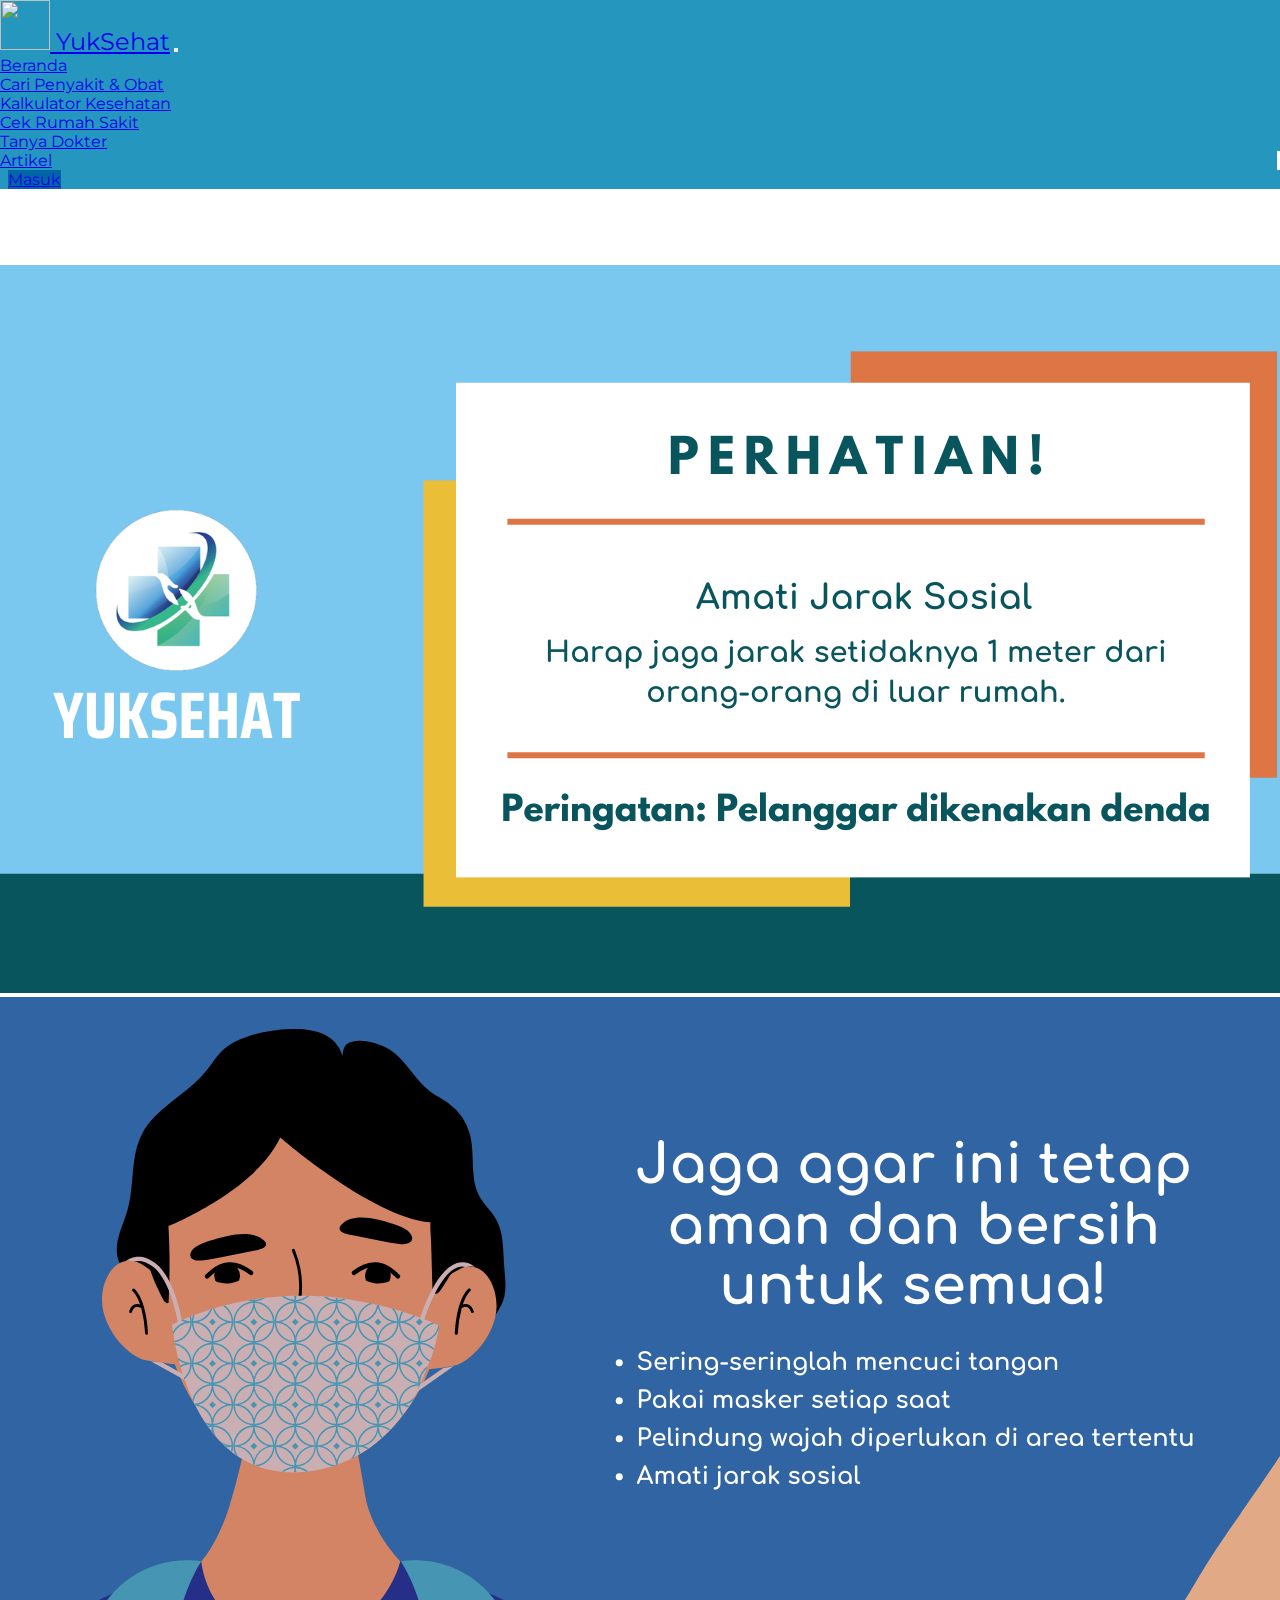
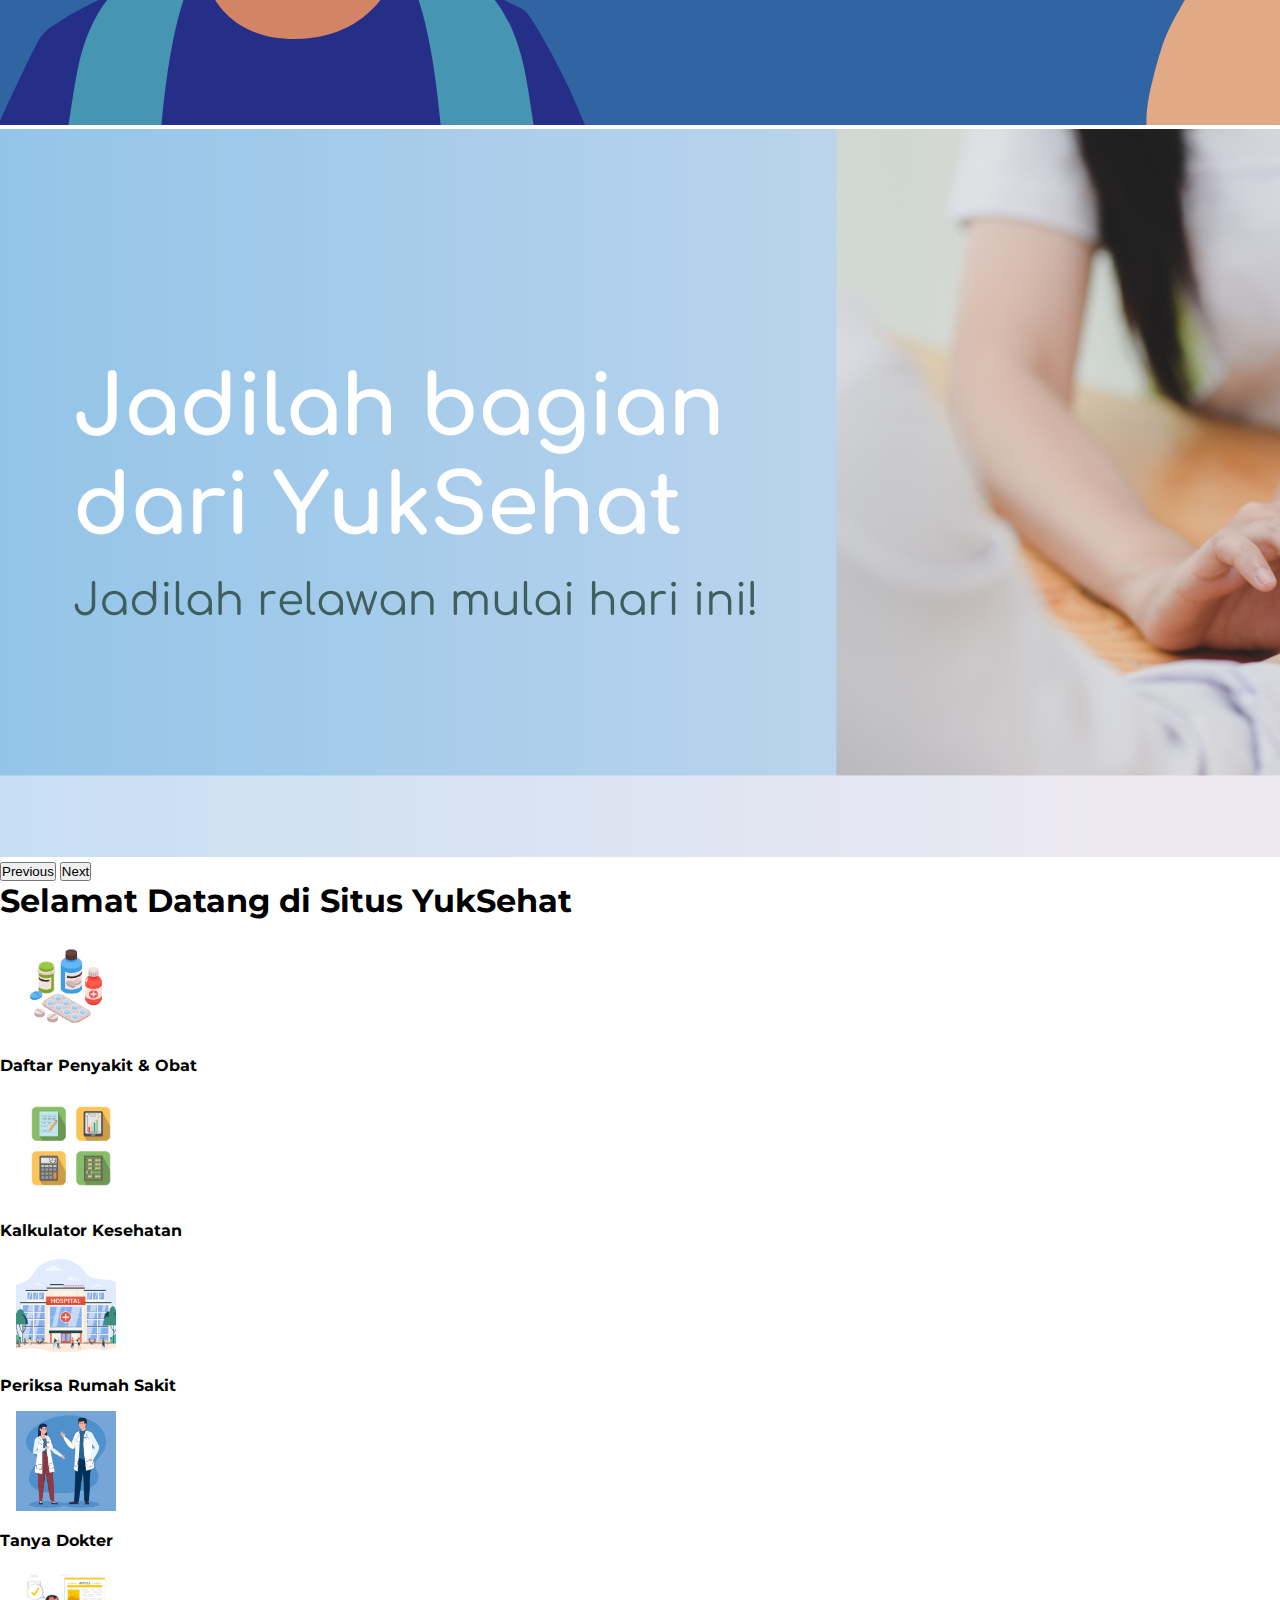
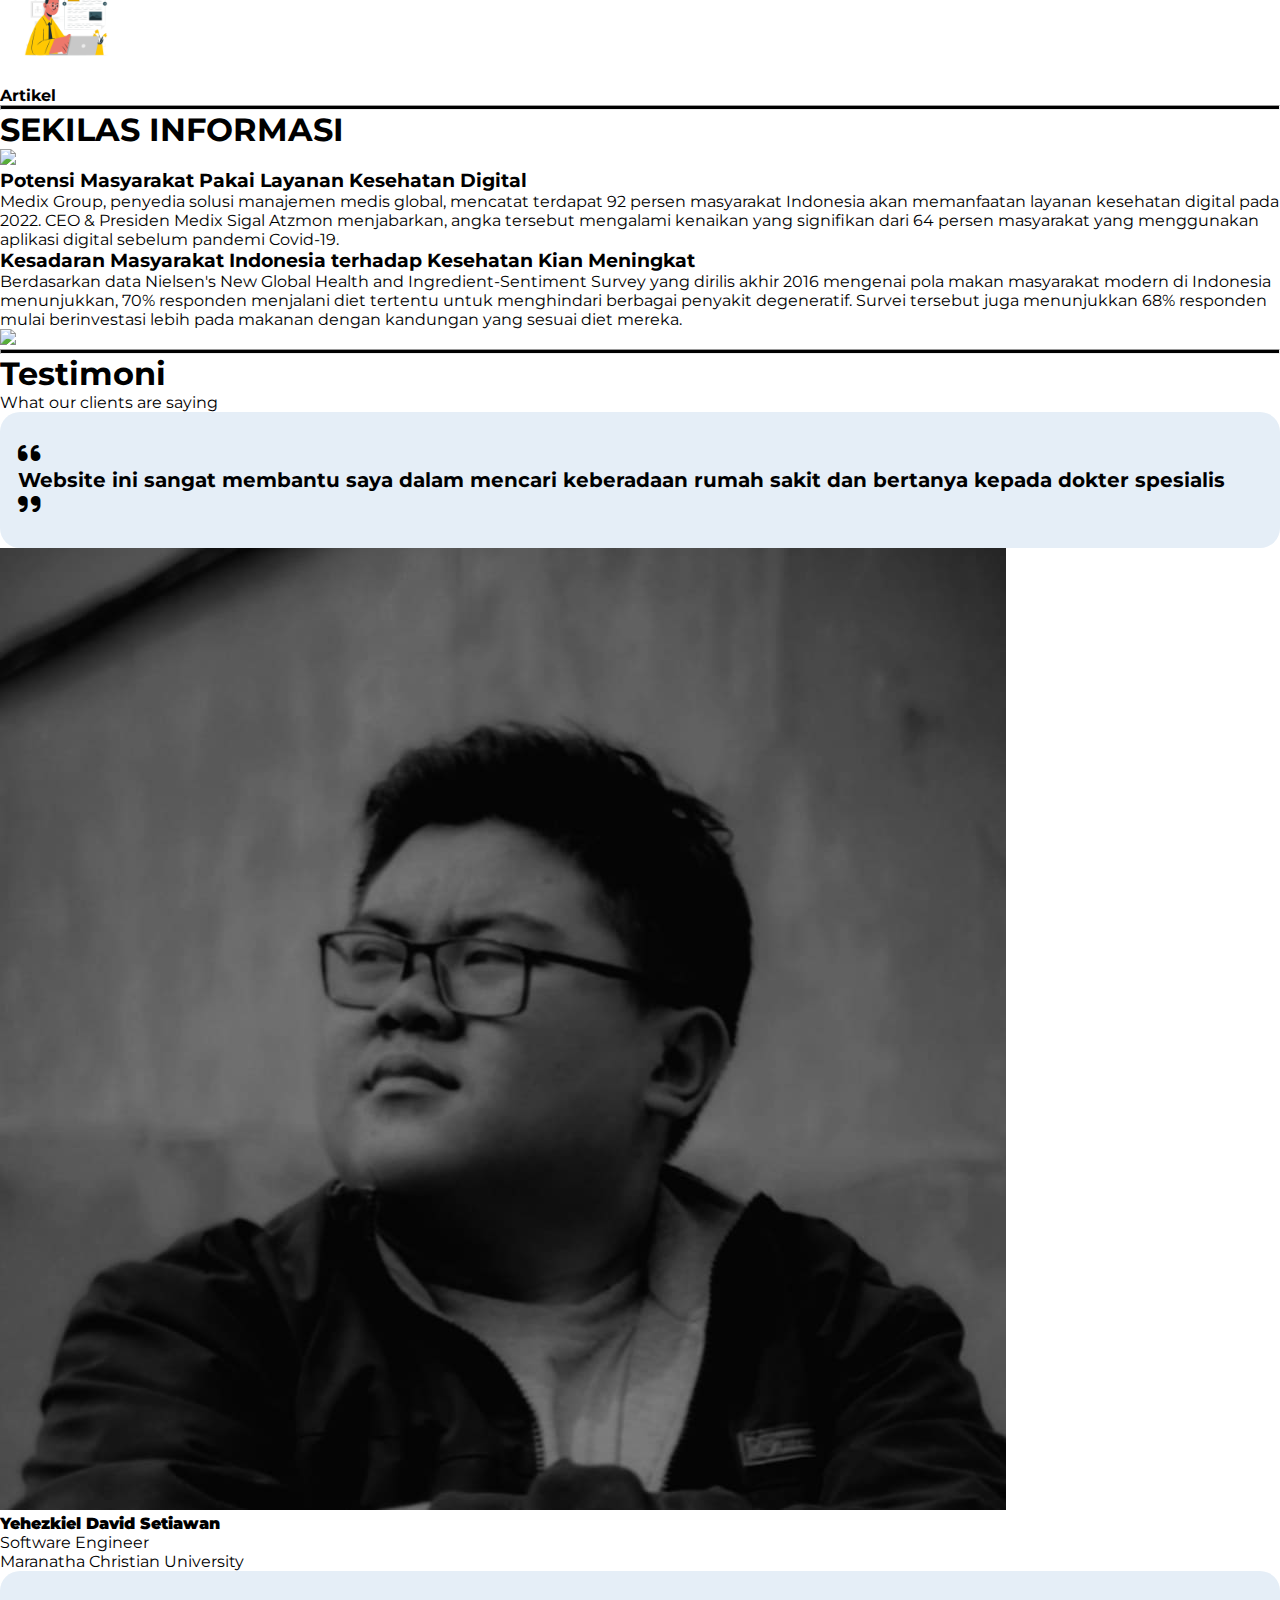
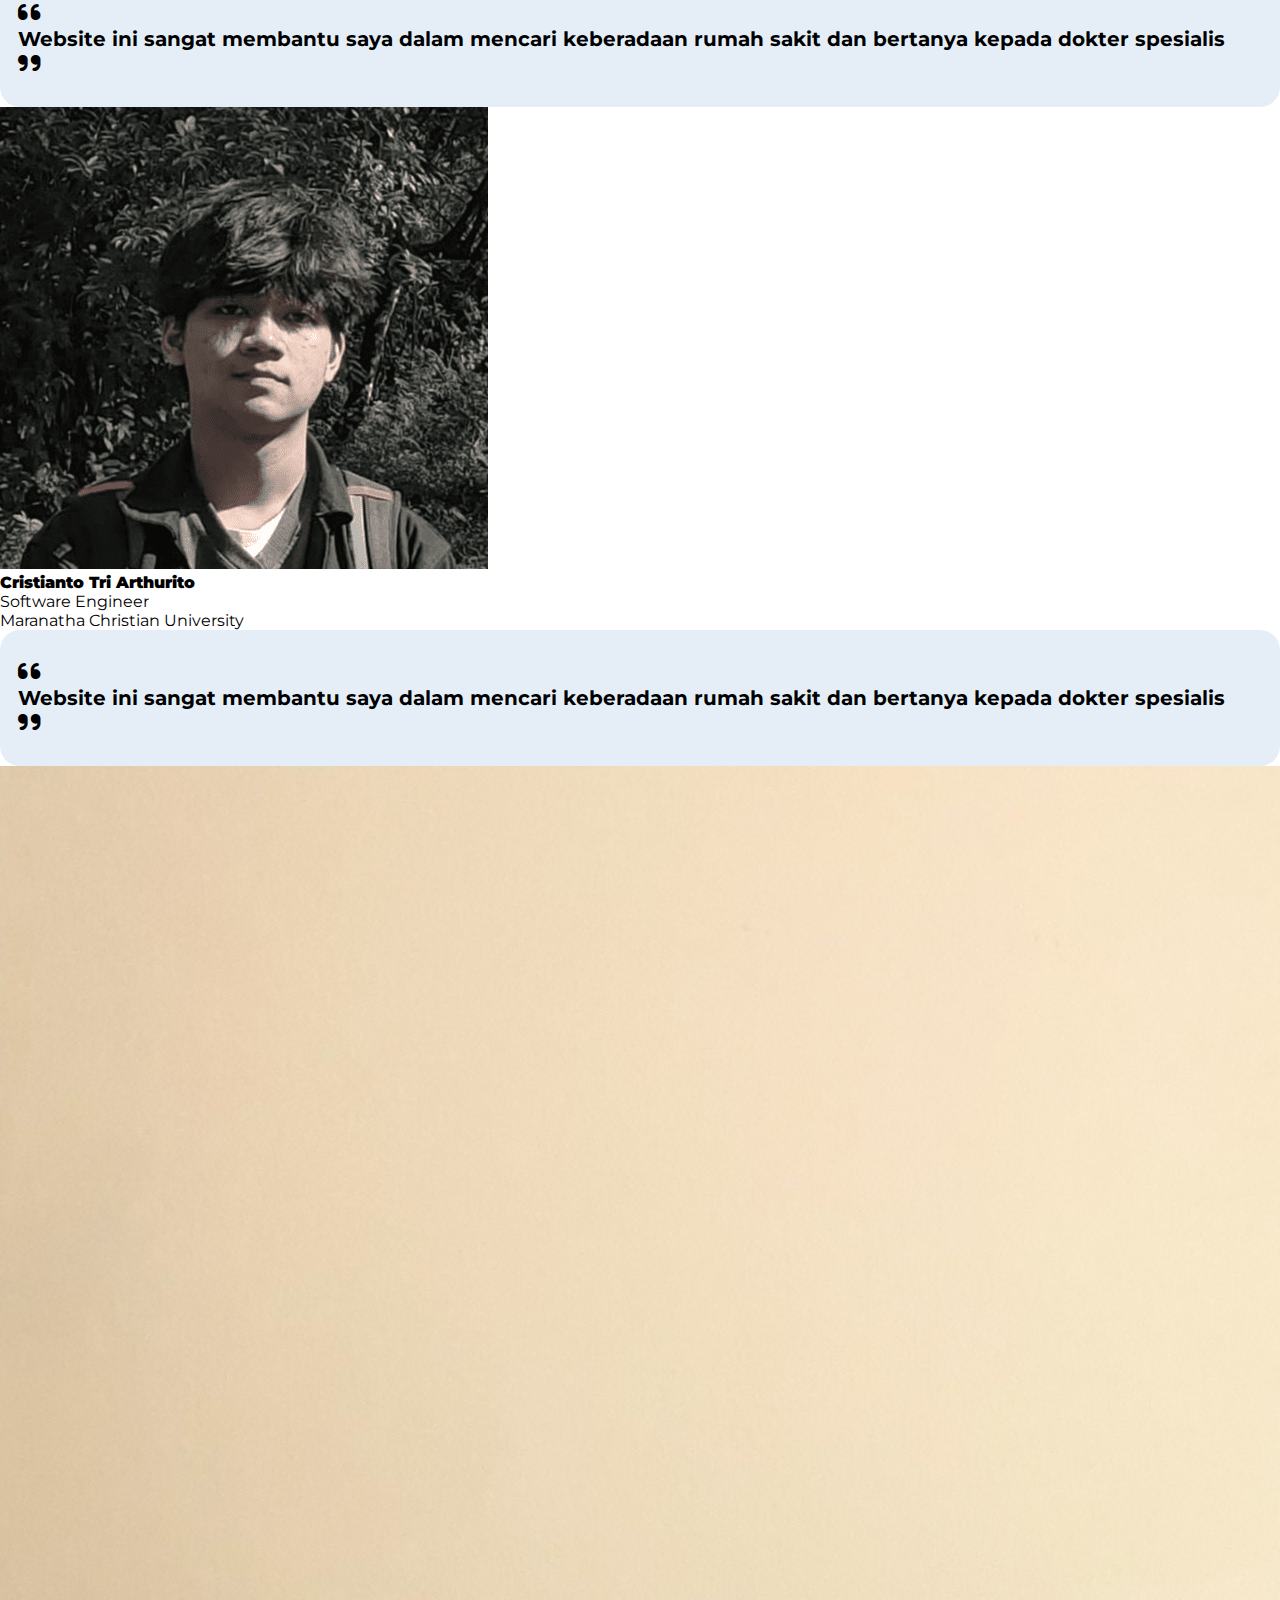
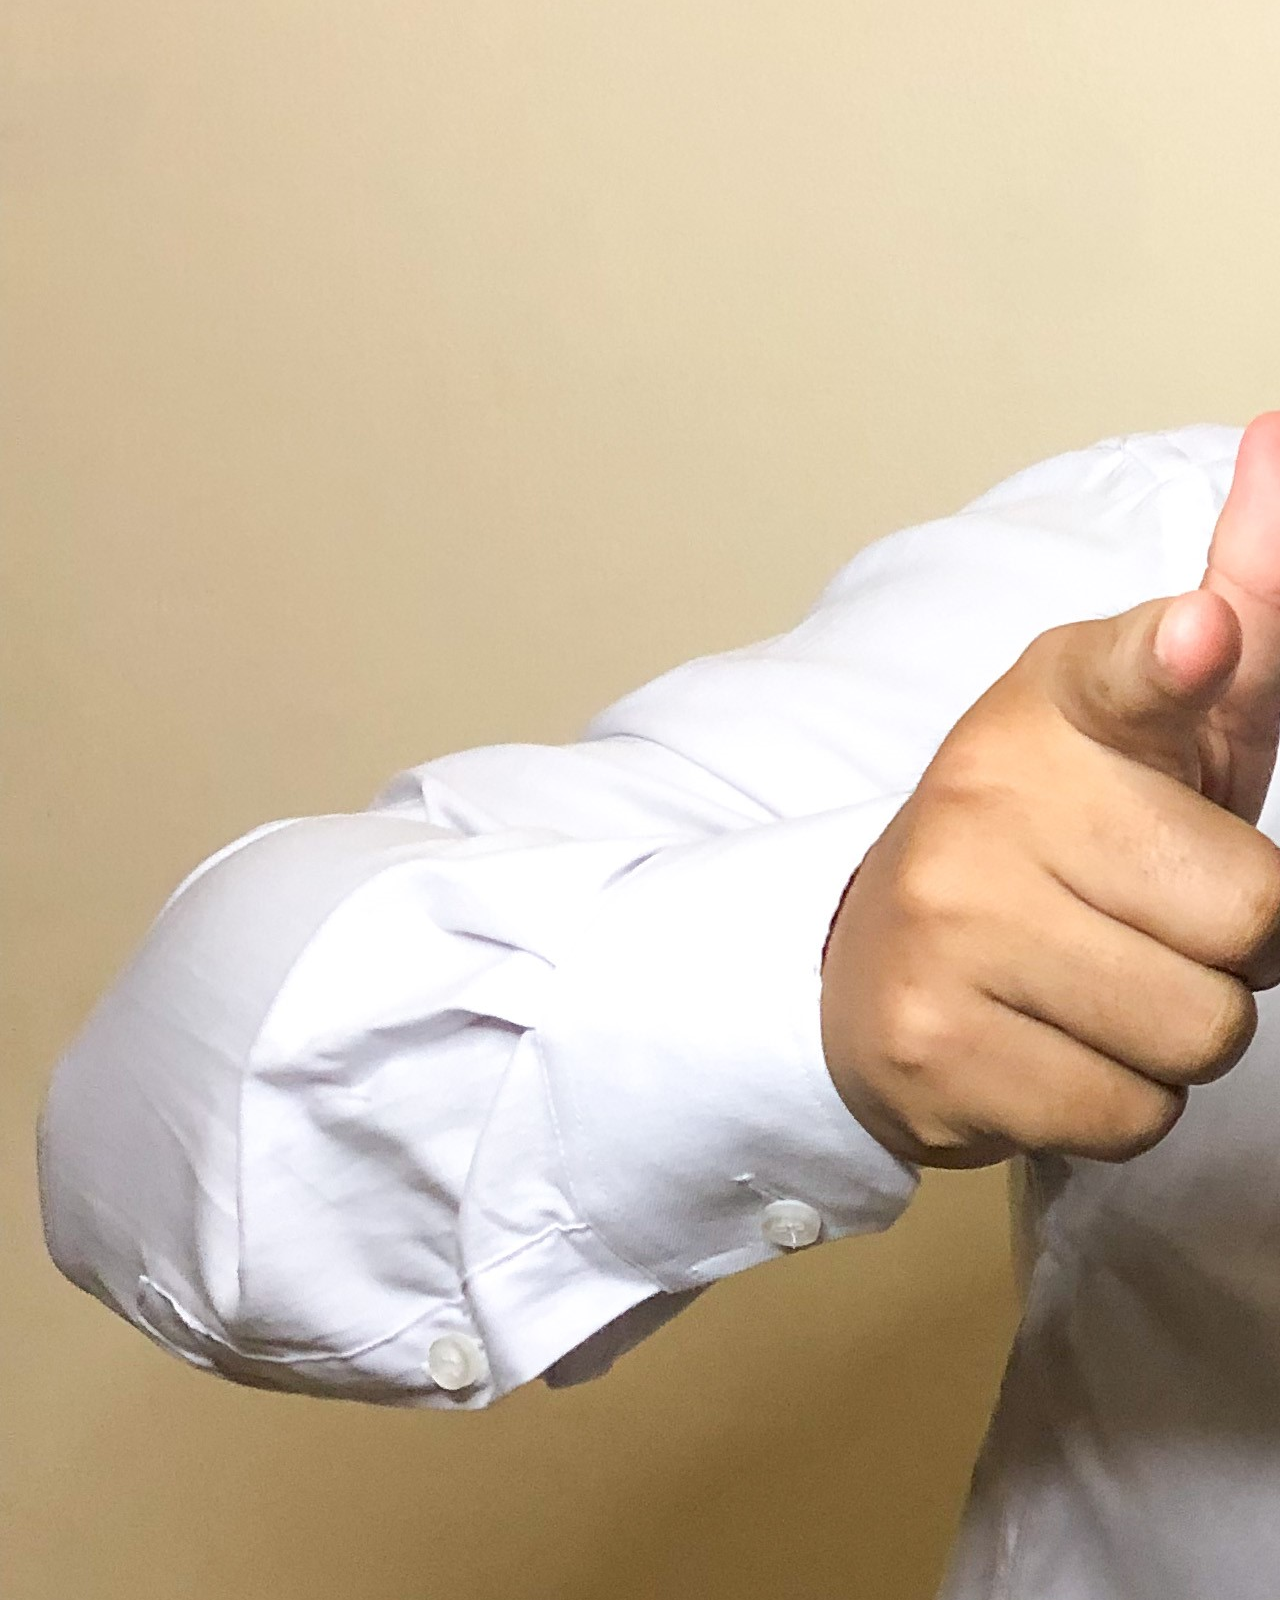
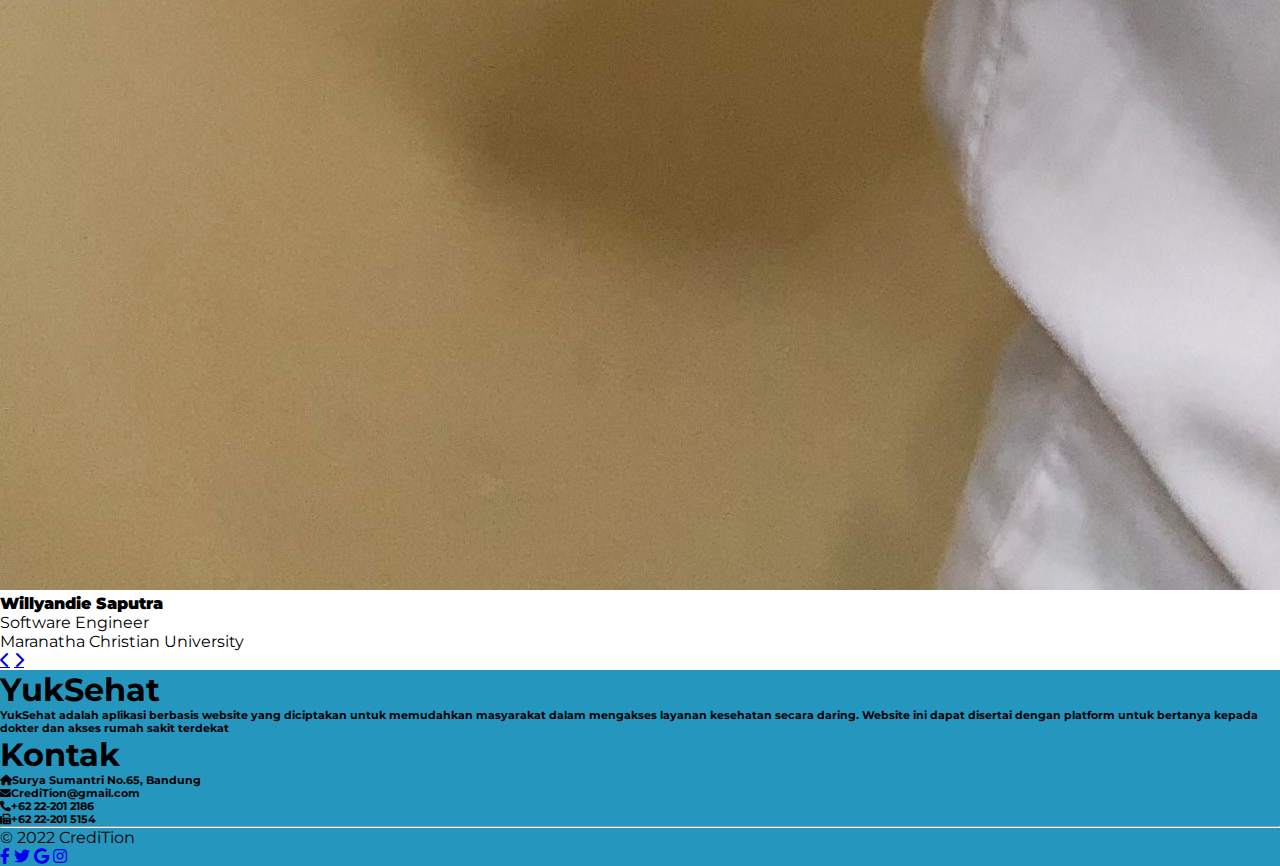
==== index.html @ 4c8dd3e1 "Add files via upload" ====
<!DOCTYPE html>
<html lang="en">
  <head>
    <meta charset="UTF-8" />
    <meta http-equiv="X-UA-Compatible" content="IE=edge" />
    <meta name="viewport" content="width=device-width, initial-scale=1.0" />
    <title>Beranda</title>
    <link href="https://cdn.jsdelivr.net/npm/bootstrap@5.2.0/dist/css/bootstrap.min.css" rel="stylesheet" integrity="sha384-gH2yIJqKdNHPEq0n4Mqa/HGKIhSkIHeL5AyhkYV8i59U5AR6csBvApHHNl/vI1Bx" crossorigin="anonymous" />
    <link rel="stylesheet" href="/css/style.css" />
    <link rel="icon" type="image/png" sizes="32x32" href="images/logohead.png" />
    <link
      rel="stylesheet"
      href="https://cdnjs.cloudflare.com/ajax/libs/font-awesome/6.0.0/css/all.min.css"
      integrity="sha512-9usAa10IRO0HhonpyAIVpjrylPvoDwiPUiKdWk5t3PyolY1cOd4DSE0Ga+ri4AuTroPR5aQvXU9xC6qOPnzFeg=="
      crossorigin="anonymous"
      referrerpolicy="no-referrer"
    />
    <!-- Font Judul-->
    <link rel="preconnect" href="https://fonts.googleapis.com" />
    <link rel="preconnect" href="https://fonts.gstatic.com" crossorigin />
    <link href="https://fonts.googleapis.com/css2?family=Quicksand&display=swap" rel="stylesheet" />
    <!-- Font Isi -->
    <link rel="preconnect" href="https://fonts.googleapis.com" />
    <link rel="preconnect" href="https://fonts.gstatic.com" crossorigin />
    <link href="https://fonts.googleapis.com/css2?family=Montserrat:wght@400&display=swap" rel="stylesheet" />
  </head>
  <body>
    <!-- Navbar -->
    <nav class="navbar navbar-expand-lg fixed-top">
      <div class="container-fluid">
        <a class="navbar-brand" href="#">
          <img src="/images/logo.png" alt="" width="50" height="50" />
        </a>
        <a class="navbar-brand fw-bold text-white" href="#">YukSehat</a>
        <button class="navbar-toggler" type="button" data-bs-toggle="collapse" data-bs-target="#navbarNav" aria-controls="navbarNav" aria-expanded="false" aria-label="Toggle navigation">
          <span class="navbar-toggler-icon"></span>
        </button>
        <div class="collapse navbar-collapse" id="navbarNav">
          <ul class="navbar-nav ms-auto">
            <li class="nav-item">
              <a class="nav-link text-white" aria-current="page" href="index.html">Beranda</a>
            </li>
            <li class="nav-item">
              <a class="nav-link text-white" href="penyakitobat.html">Cari Penyakit & Obat</a>
            </li>
            <li class="nav-item">
              <a class="nav-link text-white" href="kalkulator.html">Kalkulator Kesehatan</a>
            </li>
            <li class="nav-item">
              <a class="nav-link text-white" href="cekrumkit.html">Cek Rumah Sakit</a>
            </li>
            <li class="nav-item">
              <a class="nav-link text-white" href="tanyadok.html">Tanya Dokter</a>
            </li>
            <li class="nav-item bordernav">
              <a class="nav-link text-white" href="artikel.html">Artikel</a>
            </li>
            <li class="nav-item my-auto margin-nav">
              <a type="button" class="btn btn-outline-light button-login-nav" href="login.html">Masuk</a>
            </li>
          </ul>
        </div>
      </div>
    </nav>
    <!-- Navbar -->

    <!-- Carousel -->
    <section style="margin-top: 4.75rem">
      <div id="carouselExampleFade" class="carousel slide carousel-fade" data-bs-ride="carousel">
        <div class="carousel-inner m-0">
          <div class="carousel-item active">
            <img src="/images/1.png" class="d-block w-100" alt="..." />
          </div>
          <div class="carousel-item">
            <img src="/images/2.png" class="d-block w-100" alt="..." />
          </div>
          <div class="carousel-item">
            <img src="/images/3.png" class="d-block w-100" alt="..." />
          </div>
        </div>
        <button class="carousel-control-prev" type="button" data-bs-target="#carouselExampleFade" data-bs-slide="prev">
          <span class="carousel-control-prev-icon" aria-hidden="true"></span>
          <span class="visually-hidden">Previous</span>
        </button>
        <button class="carousel-control-next" type="button" data-bs-target="#carouselExampleFade" data-bs-slide="next">
          <span class="carousel-control-next-icon" aria-hidden="true"></span>
          <span class="visually-hidden">Next</span>
        </button>
      </div>
    </section>
    <!-- Carousel -->

    <!-- Fitur -->

    <section class="my-3">
      <div class="container">
        <div class="row d-flex justify-content-center">
          <div class="col-md-12 text-center"><h1 class="display-3 mb-5">Selamat Datang di Situs YukSehat</h1></div>
          <div class="card border border-0">
            <div class="card-body">
              <div class="row">
                <div class="col-md-1"></div>
                <div class="col-md-2 text-center">
                  <a href="penyakitobat.html"><img src="/images/obat.jpg" class="rounded-circle border border-3 img-responsive img-fluid fitur" /></a>
                  <p><b>Daftar Penyakit & Obat</b></p>
                </div>
                <div class="col-md-2 text-center">
                  <a href="kalkulator.html"> <img src="/images/calculator.jpg" class="border border-3 rounded-circle img-responsive img-fluid fitur kalku" /></a>
                  <p><b>Kalkulator Kesehatan</b></p>
                </div>
                <div class="col-md-2 text-center">
                  <a href="cekrumkit.html"><img src="/images/hospital.jpg" class="border border-3 rounded-circle img-responsive img-fluid fitur" /></a>
                  <p><b>Periksa Rumah Sakit</b></p>
                </div>
                <div class="col-md-2 text-center">
                  <a href="tanyadok.html"><img src="/images/doctor.jpg" class="border border-3 rounded-circle img-responsive img-fluid fitur" /></a>
                  <p><b>Tanya Dokter</b></p>
                </div>
                <div class="col-md-2 text-center">
                  <a href="artikel.html"> <img src="/images/artikel.jpg" class="border border-3 rounded-circle img-responsive img-fluid fitur" /></a>
                  <p><b>Artikel</b></p>
                </div>
                <div class="col-md-1"></div>
              </div>
            </div>
          </div>
        </div>
        <hr class="pembatas" />
      </div>
    </section>
    <!-- Fitur -->

    <!-- Informasi -->
    <section style="height: auto">
      <div class="container">
        <h1 class="text-center display-3 mb-3">SEKILAS INFORMASI</h1>
        <div class="row my-3 align-self-center justify-content-md-center">
          <div class="col-md-5">
            <img class="infromasisatu" src="images/informasi-satu.png" />
          </div>
          <div class="col-md-7 align-self-center justify-content-md-center">
            <h3 class="fw-bold">Potensi Masyarakat Pakai Layanan Kesehatan Digital</h3>
            <p>
              Medix Group, penyedia solusi manajemen medis global, mencatat terdapat 92 persen masyarakat Indonesia akan memanfaatan layanan kesehatan digital pada 2022. CEO & Presiden Medix Sigal Atzmon menjabarkan, angka tersebut
              mengalami kenaikan yang signifikan dari 64 persen masyarakat yang menggunakan aplikasi digital sebelum pandemi Covid-19.
            </p>
          </div>
        </div>
        <div class="row mb-3">
          <div class="col-md-7 align-self-center justify-content-md-center">
            <h3 class="fw-bold text-end">Kesadaran Masyarakat Indonesia terhadap Kesehatan Kian Meningkat</h3>
            <p>
              Berdasarkan data Nielsen's New Global Health and Ingredient-Sentiment Survey yang dirilis akhir 2016 mengenai pola makan masyarakat modern di Indonesia menunjukkan, 70% responden menjalani diet tertentu untuk menghindari
              berbagai penyakit degeneratif. Survei tersebut juga menunjukkan 68% responden mulai berinvestasi lebih pada makanan dengan kandungan yang sesuai diet mereka.
            </p>
          </div>
          <div class="col-md-5 order-sm-1">
            <img class="infromasidua" src="images/informasidua.png" />
          </div>
        </div>
        <hr class="pembatas" />
      </div>
    </section>
    <!-- Informasi -->

    <!-- Testimoni -->
    <section class="client pb-5">
      <div class="container">
        <div class="row text-center">
          <div class="col-12">
            <h1 class="display-3">Testimoni</h1>
            <p class="p-text text-white">What our clients are saying</p>
          </div>
        </div>
        <div class="row align-items-md-center text-white">
          <div class="col-lg-12 col-md-12 col-sm-12">
            <div id="carouselExampleCaptions" class="carousel slide" data-bs-ride="carousel">
              <!-- Wrapper for slides -->
              <div class="carousel-inner">
                <div class="carousel-item active">
                  <div class="row p-4">
                    <div class="t-card">
                      <i class="fa fa-quote-left" aria-hidden="true"></i>
                      <p class="lh-lg py-2">Website ini sangat membantu saya dalam mencari keberadaan rumah sakit dan bertanya kepada dokter spesialis</p>
                      <i class="fa fa-quote-right" aria-hidden="true"></i><br />
                    </div>
                    <div class="row">
                      <div class="col-sm-2 pt-3">
                        <img src="/images/david.jpg" class="rounded-circle img-responsive img-fluid" />
                      </div>
                      <div class="col-sm-10 text-dark my-auto">
                        <h4><strong>Yehezkiel David Setiawan</strong></h4>
                        <p class="testimonial_subtitle">
                          <span>Software Engineer</span><br />
                          <span>Maranatha Christian University</span>
                        </p>
                      </div>
                    </div>
                  </div>
                </div>
                <div class="carousel-item">
                  <div class="row p-4">
                    <div class="t-card">
                      <i class="fa fa-quote-left" aria-hidden="true"></i>
                      <p class="lh-lg py-2">Website ini sangat membantu saya dalam mencari keberadaan rumah sakit dan bertanya kepada dokter spesialis</p>
                      <i class="fa fa-quote-right" aria-hidden="true"></i><br />
                    </div>

                    <div class="row d-flex justify-content-center">
                      <div class="col-sm-2 pt-4">
                        <img src="/images/arthur.png" class="rounded-circle img-responsive img-fluid" />
                      </div>
                      <div class="col-sm-10 text-dark my-auto">
                        <h4><strong>Cristianto Tri Arthurito</strong></h4>
                        <p class="testimonial_subtitle">
                          <span>Software Engineer</span><br />
                          <span>Maranatha Christian University</span>
                        </p>
                      </div>
                    </div>
                  </div>
                </div>
                <div class="carousel-item">
                  <div class="row p-4">
                    <div class="t-card">
                      <i class="fa fa-quote-left" aria-hidden="true"></i>
                      <p class="lh-lg py-2">Website ini sangat membantu saya dalam mencari keberadaan rumah sakit dan bertanya kepada dokter spesialis</p>
                      <i class="fa fa-quote-right" aria-hidden="true"></i><br />
                    </div>
                    <div class="row text-lg-start">
                      <div class="col-sm-2 pt-4 align-items-center">
                        <img src="/images/Willy.jpg" class="rounded-circle img-responsive img-fluid" />
                      </div>
                      <div class="col-sm-10 text-dark my-auto">
                        <h4><strong>Willyandie Saputra</strong></h4>
                        <p class="testimonial_subtitle">
                          <span>Software Engineer</span><br />
                          <span>Maranatha Christian University</span>
                        </p>
                      </div>
                    </div>
                  </div>
                </div>
              </div>
            </div>
            <div class="controls push-right">
              <a class="left fa fa-chevron-left text-dark btn btn-lg btn-outline-light" href="#carouselExampleCaptions" data-bs-slide="prev"></a>
              <a class="right fa fa-chevron-right text-dark btn btn-lg btn-outline-light" href="#carouselExampleCaptions" data-bs-slide="next"></a>
            </div>
          </div>
        </div>
      </div>
    </section>
    <!-- Testimoni -->

    <!-- Footer -->
    <section>
      <footer id="footer" class="text-lg-start text-dark" style="background-color: #2596be">
        <div class="container pb-4 pe-4 ps-4 pb-0">
          <section>
            <div class="row">
              <div class="col-md-6 col-lg-3 col-xl-3 mx-auto mt-3">
                <h1 class="mb-4 font-weight-bold text-white">YukSehat</h1>
                <h6 class="text-white">
                  YukSehat adalah aplikasi berbasis website yang diciptakan untuk memudahkan masyarakat dalam mengakses layanan kesehatan secara daring. Website ini dapat disertai dengan platform untuk bertanya kepada dokter dan akses rumah
                  sakit terdekat
                </h6>
              </div>
              <div class="col-md-6 col-lg-3 col-xl-3 mx-auto mt-3 text-white">
                <h1 class="mb-4 font-weight-bold">Kontak</h1>
                <h6 class=""><i class="fas fa-home me-3"></i>Surya Sumantri No.65, Bandung</h6>
                <h6 class=""><i class="fas fa-envelope me-3"></i>CrediTion@gmail.com</h6>
                <h6 class=""><i class="fas fa-phone me-3"></i>+62 22-201 2186</h6>
                <h6 class=""><i class="fas fa-fax me-3"></i>+62 22-201 5154</h6>
              </div>
            </div>
          </section>

          <hr class="my-3 text-white" />

          <section class="p-3 pt-0">
            <div class="row d-flex align-items-center">
              <div class="col-md-7 col-lg-8 text-center text-md-start text-white">
                <div class="p-3 fs-5">© 2022 CrediTion</div>
              </div>

              <div class="col-md-5 col-lg-4 ml-lg-0 text-center text-md-end text-white">
                <a class="btn btn-outline-light btn-floating m-1" role="button" href="https://www.facebook.com/" target="_blank"><i class="fab fa-facebook-f"></i></a>
                <a class="btn btn-outline-light btn-floating m-1" role="button" href="https://www.twitter.com/" target="_blank"><i class="fab fa-twitter"></i></a>
                <a class="btn btn-outline-light btn-floating m-1" role="button" href="https://www.google.com/" target="_blank"><i class="fab fa-google"></i></a>
                <a class="btn btn-outline-light btn-floating m-1" role="button" href="https://www.instagram.com/" target="_blank"><i class="fab fa-instagram"></i></a>
              </div>
            </div>
          </section>
        </div>
      </footer>
    </section>
    <!-- Footer -->
    <script src="https://cdn.jsdelivr.net/npm/bootstrap@5.2.0/dist/js/bootstrap.bundle.min.js" integrity="sha384-A3rJD856KowSb7dwlZdYEkO39Gagi7vIsF0jrRAoQmDKKtQBHUuLZ9AsSv4jD4Xa" crossorigin="anonymous"></script>
  </body>
</html>
---- css/style.css ----
* {
  margin: 0;
  padding: 0;
}

.btn:hover {
  font-weight: bolder;
}
.btn-outline-success {
  border: none;
}

/* Body */
body {
  font-family: 'Montserrat', sans-serif;
}
body::-webkit-scrollbar {
  width: 12px;
}

body::-webkit-scrollbar-track {
  background: transparent;
}

body::-webkit-scrollbar-thumb {
  background-color: transparent;
  border-radius: 20px;
  border: 3px solid black;
}
/* Body */

.pembatas {
  color: black;
  height: 0.2rem;
  background-color: black;
}

/* Navbar */
.navbar {
  background-color: #2596be;
  color: white;
}

.navbar-brand {
  font-size: 1.5rem;
}
.button-login-nav {
  background-color: #0066a6 !important;
}
.button-login-nav:hover {
  background-color: #0066a6 !important;
  color: white;
}
.bordernav {
  border-right: solid white;
}
.margin-nav {
  margin-left: 0.5rem;
}
/* Navbar */

/* Fitur */
.fitur {
  height: auto;
  max-height: 100px;
  width: 100%;
  max-width: 100px;
  margin: 1rem;
}
.kalku {
  padding: 5px;
}
/* Fitur */

/* Informasi */
.infromasisatu {
  height: auto;
  max-height: 300px;
  width: 100%;
  max-width: 500px;
}

.infromasidua {
  height: auto;
  max-height: 400px;
  width: 100%;
  max-width: 500px;
}
/* Insformasi */

/* Testimoni */
.client {
  width: 100%;
  height: 100%;
}

.carousel-icon i {
  font-size: 5rem;
}

.carousel-item i {
  font-size: 1.6rem;
  color: black;
}

.t-card {
  padding: 1.8125rem 1.125rem;
  background-color: #e5eef7;
  border-radius: 1.25rem;
  font-size: 1.25rem;
  font-weight: bold;
  color: black;
  height: auto;
}

/* Testimoni */

/* Footer */

/* Footer */

/* Login */
.login {
  margin: 0 auto;
  max-width: 1000px;
  position: relative;
  top: 50%;
  transform: translate(0, -50%);
}
.logo-login {
  max-width: 300px;
  width: 100%;
  margin: 3rem;
  border: none;
}
.daftarsekarang {
  text-decoration: none;
}
#login {
  background-image: url('/images/bglogin.jpg');
}

.button-login {
  background-color: #0066a6 !important;
}
.link-login {
  color: #0066a6 !important;
}
.icon-login {
  color: #0066a6;
}
.label-daftar {
  font-size: 0.8em;
}
/* Login */

/* Penyaktit & Obat */
#vertical {
  transform: rotate(90deg);
  width: auto;
  margin-top: 4rem;
  color: black;
  background-color: black;
  height: 0.5rem;
}
.sec-penyakitobat {
  height: 24.5vh;
}
/* Penyaktit & Obat */

/* Media Query Smartphone*/
@media only screen and (min-width: 319px) and (max-width: 667px) {
  .button-login-nav {
    width: 100%;
    background-color: #0066a6 !important;
  }
  #vertical {
    transform: rotate(0deg);
    width: auto;
    color: black;
    background-color: black;
  }
  .sec-penyakitobat {
    height: auto;
    margin-bottom: 4rem;
  }

  .logo-login {
    max-width: 150px;
    width: 100%;
    margin: 1rem;
    border: none;
  }
  .bordernav {
    border-right: none;
  }
  .margin-nav {
    margin: 0;
  }
  .triangle {
    display: none;
  }
}
/* tanya dokter */
#dokter1 {
  height: auto;
  max-height: 200px;
  width: 100%;
  max-width: 200px;
}

#hubungi {
  margin-top: 9rem;
}

.btn-rata {
  width: 30px;
  height: 30px;
}

.btn-dokter:hover {
  background-color: none;
}

/* Media Query Halaman Kalkulator */
@media only screen and (min-width: 600px) {
  .mediaqOC {
    margin-left: 530px;
    margin-top: 4%;
    width: 30%;
    height: 85%;
  }

  .mediaqOC1 {
    margin-right: 545px;
    margin-top: 4%;
    width: 30%;
    height: 85%;
  }

  .mediaqOC2 {
    margin-left: 530px;
    margin-top: 4%;
    width: 30%;
  }
}
/* End Media Query Halaman Kalkulator */

/* Media Query Halaman cek rumkit  */
@media only screen and (min-width: 600px) {
  .mediaqOC {
    margin-left: 530px;
    margin-top: 4%;
    width: 30%;
    height: 85%;
  }
  .mediaqI {
    width: 50%;
  }
}
/* End Media Query Halaman cek rumkit  */
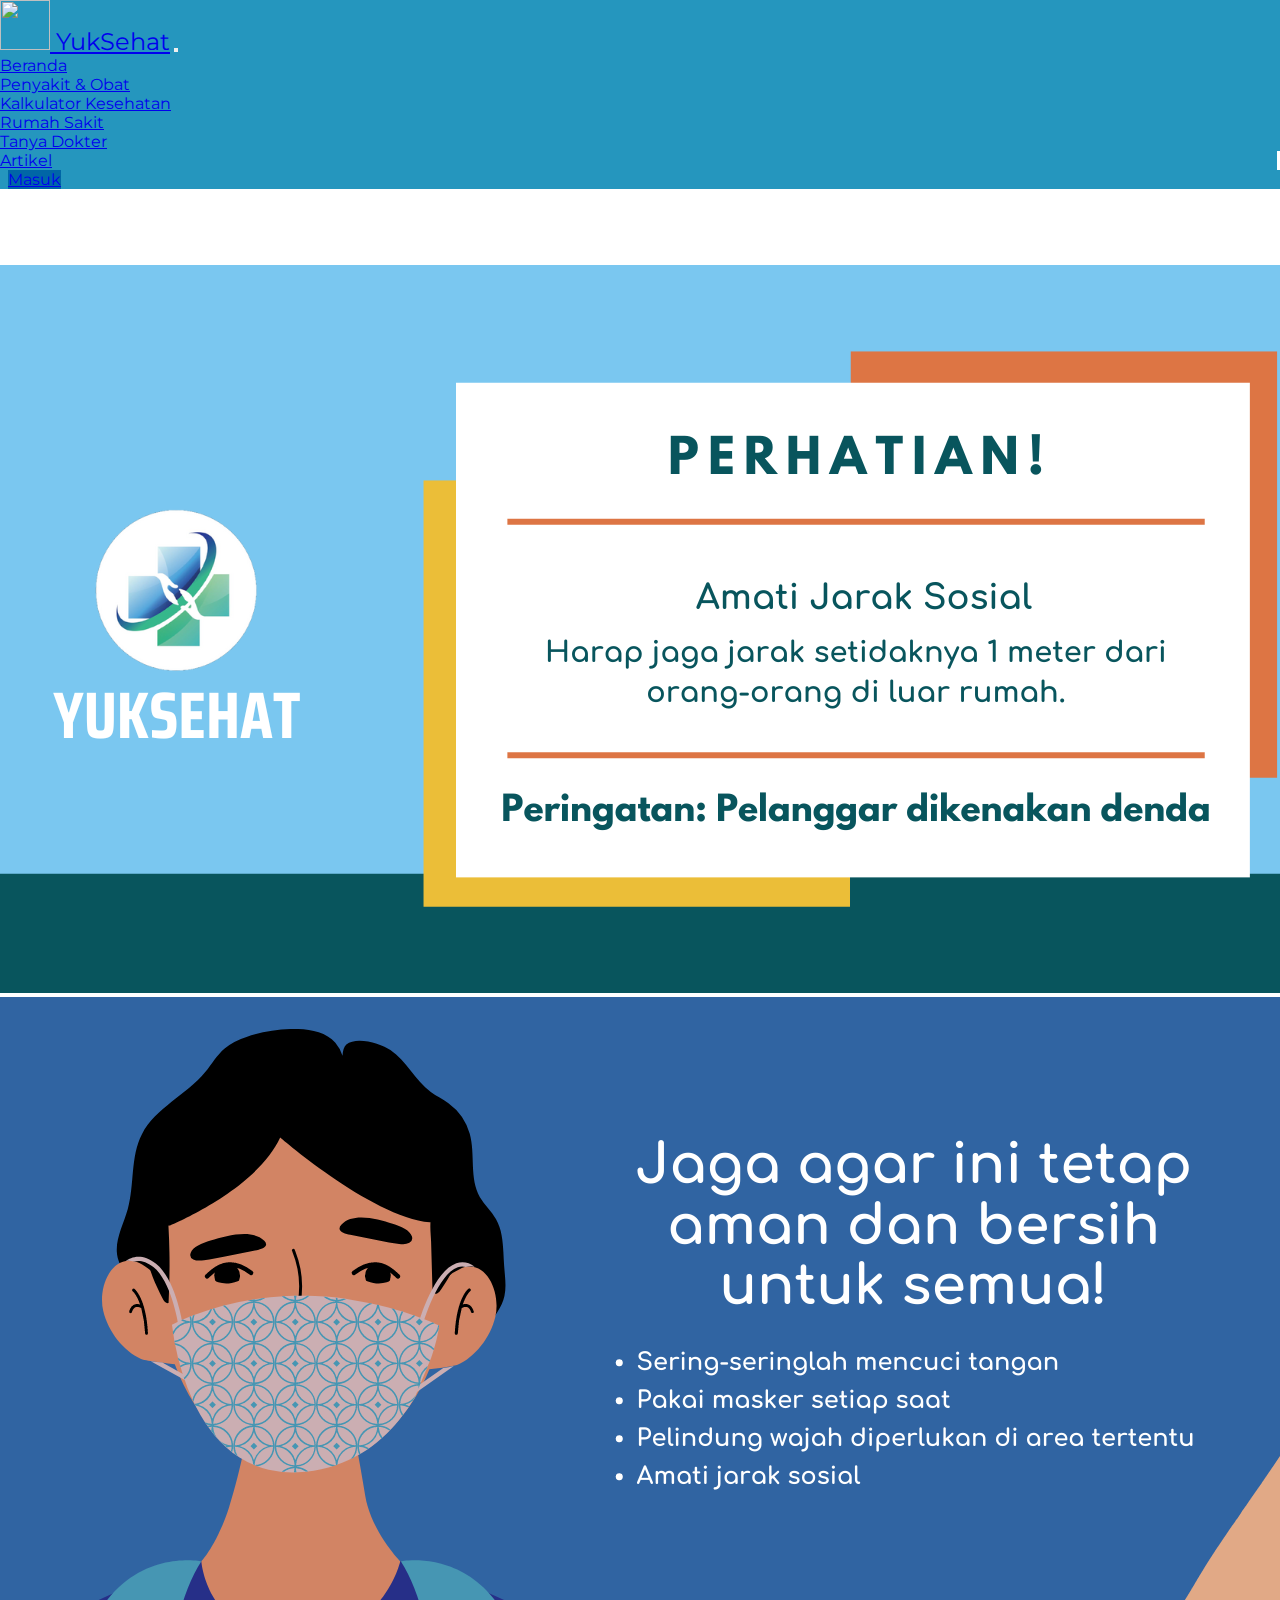
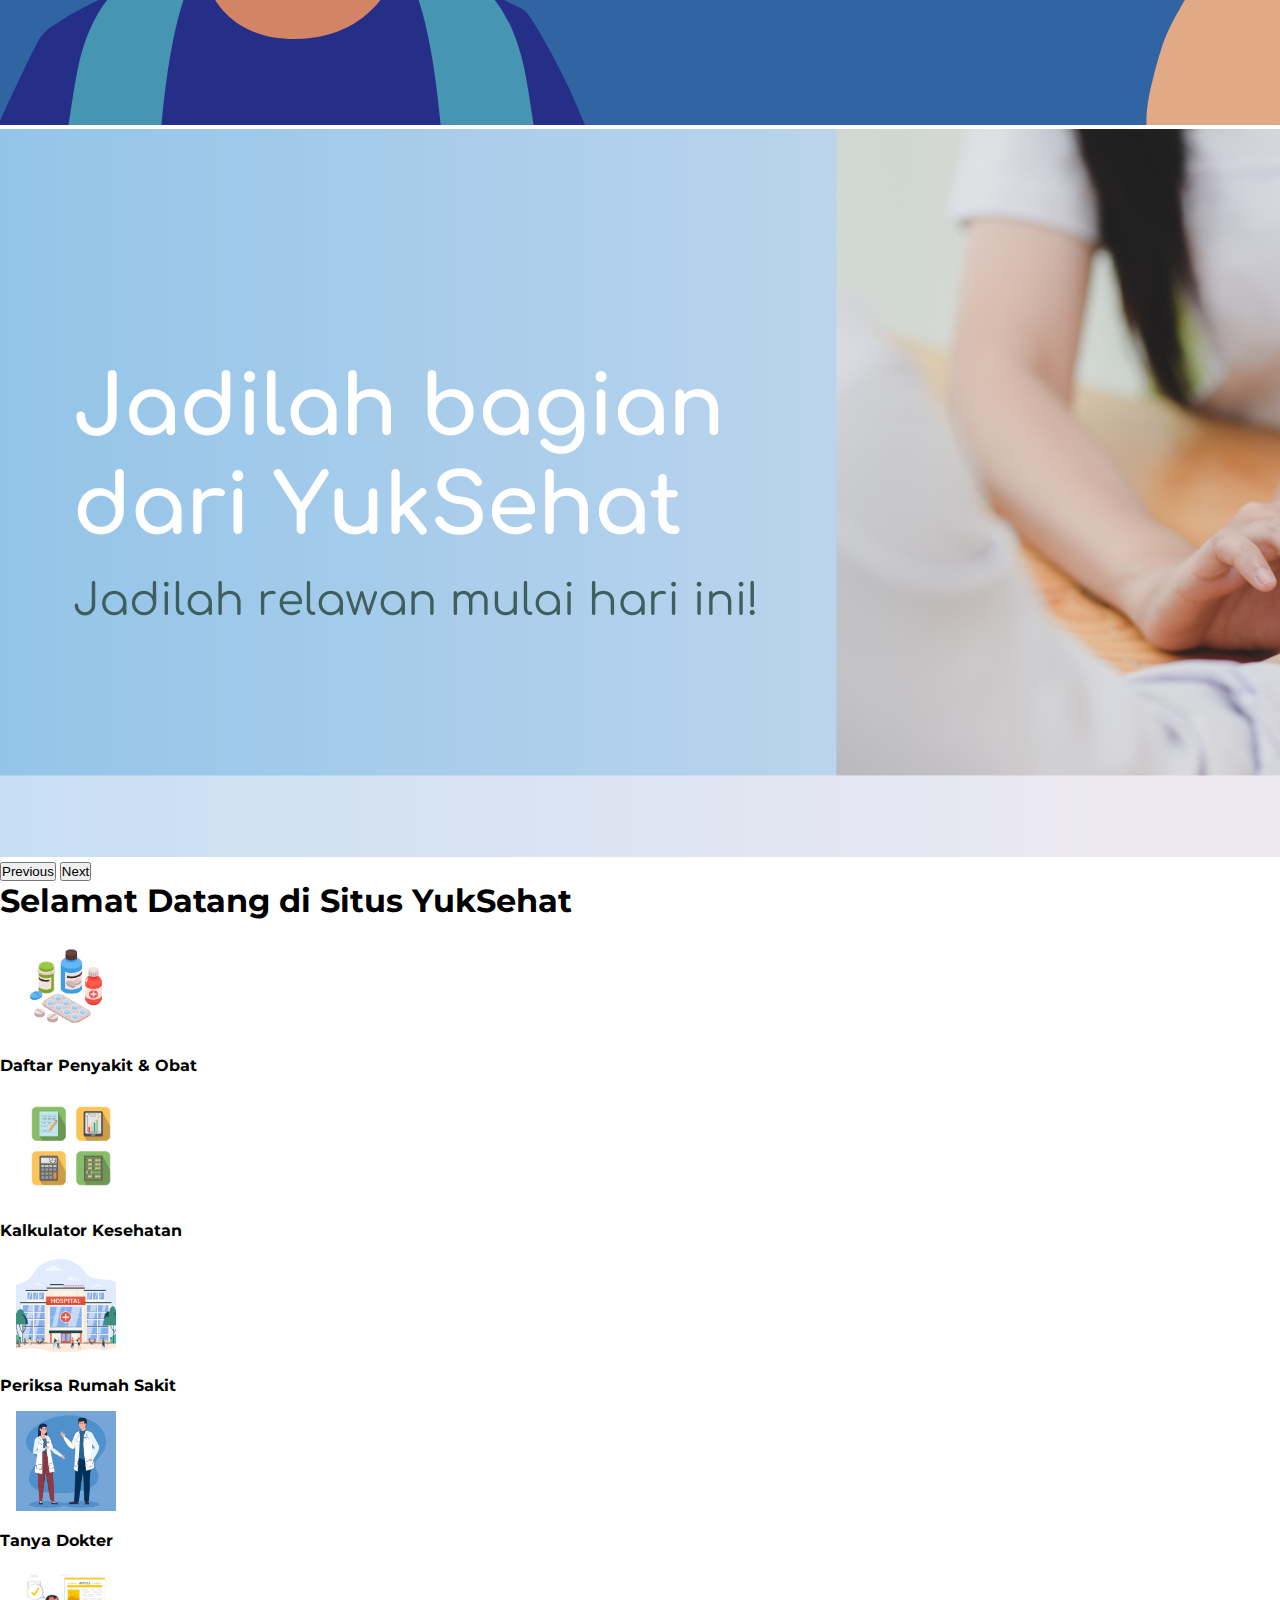
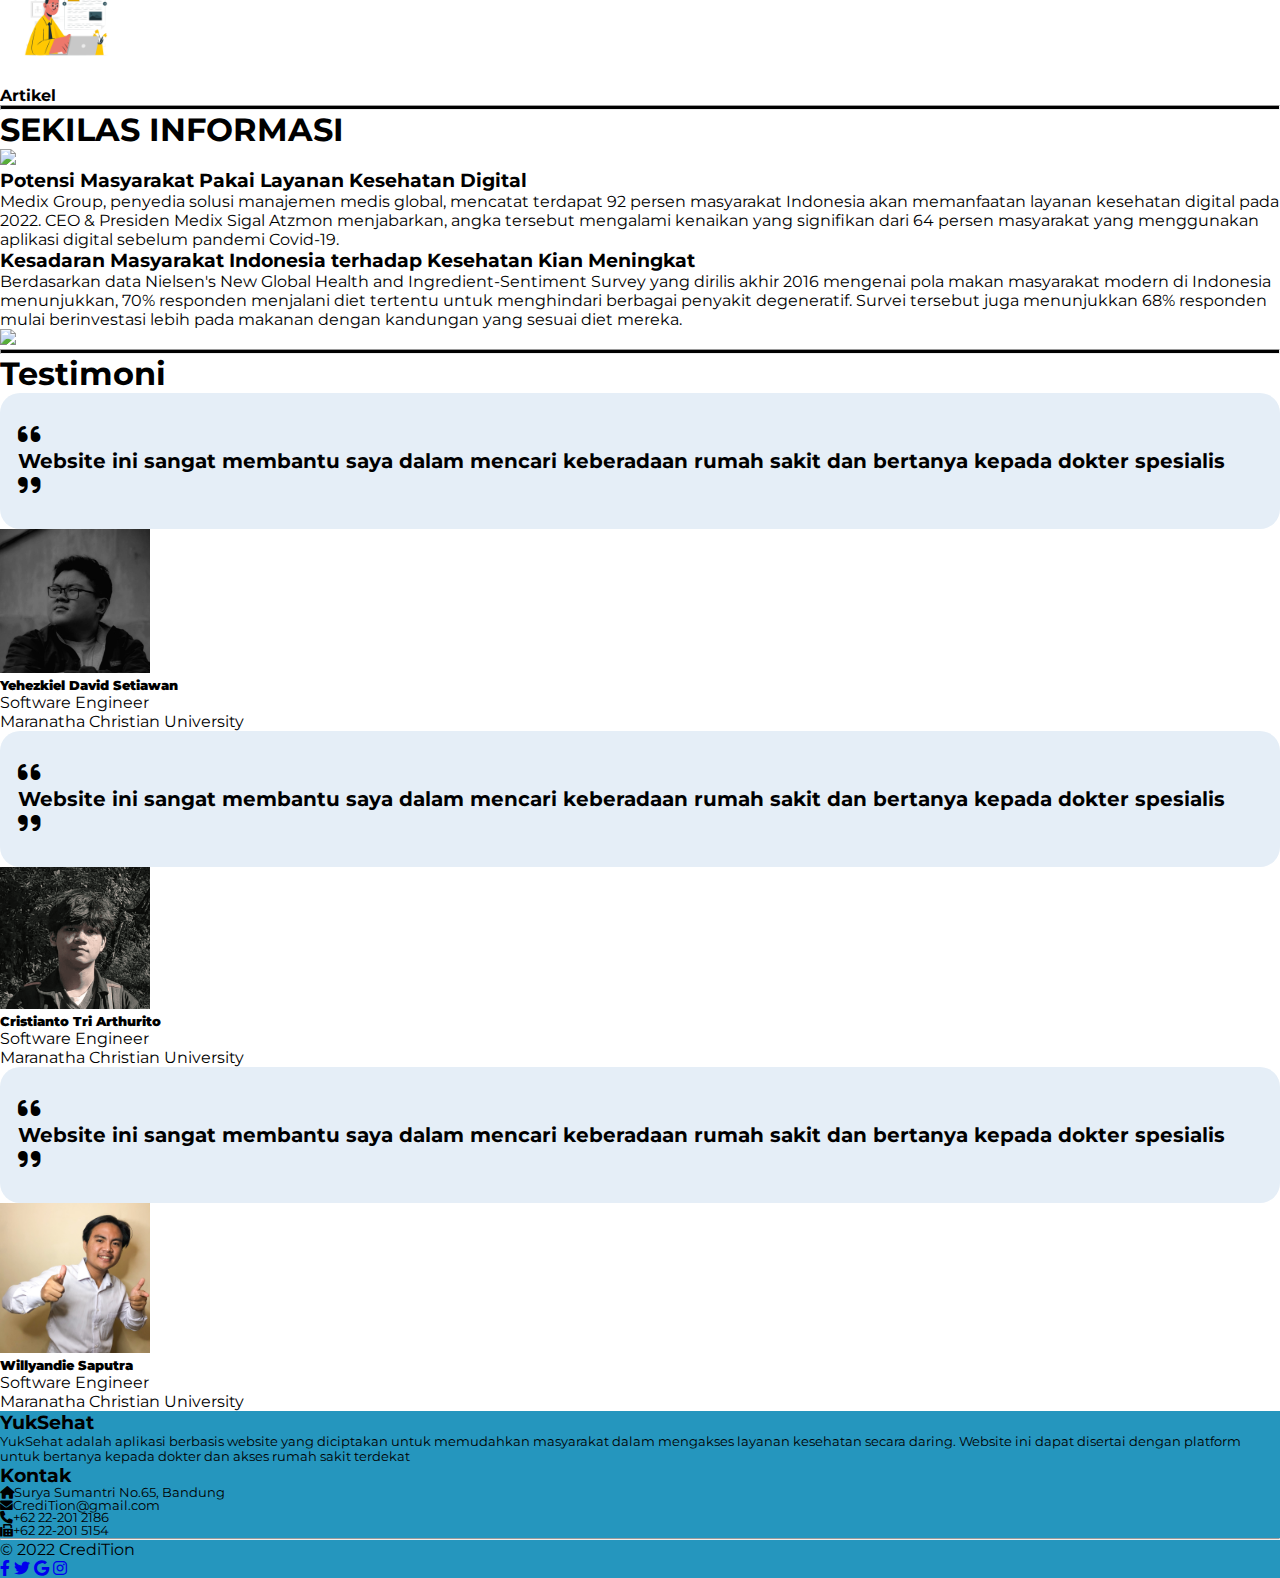
==== commit 91a1d901: "Add files via upload" ====
--- a/index.html
+++ b/index.html
@@ -41,13 +41,13 @@
               <a class="nav-link text-white" aria-current="page" href="index.html">Beranda</a>
             </li>
             <li class="nav-item">
-              <a class="nav-link text-white" href="penyakitobat.html">Cari Penyakit & Obat</a>
+              <a class="nav-link text-white" href="penyakitobat.html">Penyakit & Obat</a>
             </li>
             <li class="nav-item">
               <a class="nav-link text-white" href="kalkulator.html">Kalkulator Kesehatan</a>
             </li>
             <li class="nav-item">
-              <a class="nav-link text-white" href="cekrumkit.html">Cek Rumah Sakit</a>
+              <a class="nav-link text-white" href="cekrumkit.html">Rumah Sakit</a>
             </li>
             <li class="nav-item">
               <a class="nav-link text-white" href="tanyadok.html">Tanya Dokter</a>
@@ -149,7 +149,7 @@
         <div class="row mb-3">
           <div class="col-md-7 align-self-center justify-content-md-center">
             <h3 class="fw-bold text-end">Kesadaran Masyarakat Indonesia terhadap Kesehatan Kian Meningkat</h3>
-            <p>
+            <p class="text-end">
               Berdasarkan data Nielsen's New Global Health and Ingredient-Sentiment Survey yang dirilis akhir 2016 mengenai pola makan masyarakat modern di Indonesia menunjukkan, 70% responden menjalani diet tertentu untuk menghindari
               berbagai penyakit degeneratif. Survei tersebut juga menunjukkan 68% responden mulai berinvestasi lebih pada makanan dengan kandungan yang sesuai diet mereka.
             </p>
@@ -169,12 +169,11 @@
         <div class="row text-center">
           <div class="col-12">
             <h1 class="display-3">Testimoni</h1>
-            <p class="p-text text-white">What our clients are saying</p>
           </div>
         </div>
         <div class="row align-items-md-center text-white">
           <div class="col-lg-12 col-md-12 col-sm-12">
-            <div id="carouselExampleCaptions" class="carousel slide" data-bs-ride="carousel">
+            <div class="carousel" data-interval="25" data-bs-ride="carousel">
               <!-- Wrapper for slides -->
               <div class="carousel-inner">
                 <div class="carousel-item active">
@@ -184,12 +183,12 @@
                       <p class="lh-lg py-2">Website ini sangat membantu saya dalam mencari keberadaan rumah sakit dan bertanya kepada dokter spesialis</p>
                       <i class="fa fa-quote-right" aria-hidden="true"></i><br />
                     </div>
-                    <div class="row">
-                      <div class="col-sm-2 pt-3">
-                        <img src="/images/david.jpg" class="rounded-circle img-responsive img-fluid" />
-                      </div>
-                      <div class="col-sm-10 text-dark my-auto">
-                        <h4><strong>Yehezkiel David Setiawan</strong></h4>
+                    <div class="row pt-4 d-flex testi-tengah">
+                      <div class="col-sm-2 my-auto">
+                        <img src="/images/david.jpg" class="rounded-circle" style="max-width: 150px; width: 100%" />
+                      </div>
+                      <div class="col-sm-10 text-dark pt-3 my-auto">
+                        <h5><strong>Yehezkiel David Setiawan</strong></h5>
                         <p class="testimonial_subtitle">
                           <span>Software Engineer</span><br />
                           <span>Maranatha Christian University</span>
@@ -205,13 +204,12 @@
                       <p class="lh-lg py-2">Website ini sangat membantu saya dalam mencari keberadaan rumah sakit dan bertanya kepada dokter spesialis</p>
                       <i class="fa fa-quote-right" aria-hidden="true"></i><br />
                     </div>
-
-                    <div class="row d-flex justify-content-center">
-                      <div class="col-sm-2 pt-4">
-                        <img src="/images/arthur.png" class="rounded-circle img-responsive img-fluid" />
-                      </div>
-                      <div class="col-sm-10 text-dark my-auto">
-                        <h4><strong>Cristianto Tri Arthurito</strong></h4>
+                    <div class="row pt-4 d-flex testi-tengah">
+                      <div class="col-sm-2">
+                        <img src="/images/arthur.png" class="rounded-circle" style="max-width: 150px; width: 100%" />
+                      </div>
+                      <div class="col-sm-10 text-dark pt-3 my-auto">
+                        <h5><strong>Cristianto Tri Arthurito</strong></h5>
                         <p class="testimonial_subtitle">
                           <span>Software Engineer</span><br />
                           <span>Maranatha Christian University</span>
@@ -227,12 +225,12 @@
                       <p class="lh-lg py-2">Website ini sangat membantu saya dalam mencari keberadaan rumah sakit dan bertanya kepada dokter spesialis</p>
                       <i class="fa fa-quote-right" aria-hidden="true"></i><br />
                     </div>
-                    <div class="row text-lg-start">
-                      <div class="col-sm-2 pt-4 align-items-center">
-                        <img src="/images/Willy.jpg" class="rounded-circle img-responsive img-fluid" />
-                      </div>
-                      <div class="col-sm-10 text-dark my-auto">
-                        <h4><strong>Willyandie Saputra</strong></h4>
+                    <div class="row pt-4 d-flex testi-tengah">
+                      <div class="col-sm-2">
+                        <img src="/images/Willy.jpg" class="rounded-circle" style="max-width: 150px; width: 100%" />
+                      </div>
+                      <div class="col-sm-10 text-dark pt-3 my-auto">
+                        <h5><strong>Willyandie Saputra</strong></h5>
                         <p class="testimonial_subtitle">
                           <span>Software Engineer</span><br />
                           <span>Maranatha Christian University</span>
@@ -242,10 +240,6 @@
                   </div>
                 </div>
               </div>
-            </div>
-            <div class="controls push-right">
-              <a class="left fa fa-chevron-left text-dark btn btn-lg btn-outline-light" href="#carouselExampleCaptions" data-bs-slide="prev"></a>
-              <a class="right fa fa-chevron-right text-dark btn btn-lg btn-outline-light" href="#carouselExampleCaptions" data-bs-slide="next"></a>
             </div>
           </div>
         </div>
@@ -259,26 +253,26 @@
         <div class="container pb-4 pe-4 ps-4 pb-0">
           <section>
             <div class="row">
-              <div class="col-md-6 col-lg-3 col-xl-3 mx-auto mt-3">
-                <h1 class="mb-4 font-weight-bold text-white">YukSehat</h1>
-                <h6 class="text-white">
+              <div class="col-md-8 col-lg-3 col-xl-3 mx-auto mt-3">
+                <h3 class="mb-4 font-weight-bold text-white">YukSehat</h3>
+                <p class="text-white" style="font-size: 0.8em">
                   YukSehat adalah aplikasi berbasis website yang diciptakan untuk memudahkan masyarakat dalam mengakses layanan kesehatan secara daring. Website ini dapat disertai dengan platform untuk bertanya kepada dokter dan akses rumah
                   sakit terdekat
-                </h6>
-              </div>
-              <div class="col-md-6 col-lg-3 col-xl-3 mx-auto mt-3 text-white">
-                <h1 class="mb-4 font-weight-bold">Kontak</h1>
-                <h6 class=""><i class="fas fa-home me-3"></i>Surya Sumantri No.65, Bandung</h6>
-                <h6 class=""><i class="fas fa-envelope me-3"></i>CrediTion@gmail.com</h6>
-                <h6 class=""><i class="fas fa-phone me-3"></i>+62 22-201 2186</h6>
-                <h6 class=""><i class="fas fa-fax me-3"></i>+62 22-201 5154</h6>
+                </p>
+              </div>
+              <div class="col-md-4 col-lg-3 col-xl-3 mx-auto mt-3 text-white">
+                <h3 class="mb-4 font-weight-bold">Kontak</h3>
+                <p class="" style="font-size: 0.8em; line-height: 1em"><i class="fas fa-home me-3"></i>Surya Sumantri No.65, Bandung</p>
+                <p class="" style="font-size: 0.8em; line-height: 1em"><i class="fas fa-envelope me-3"></i>CrediTion@gmail.com</p>
+                <p class="" style="font-size: 0.8em; line-height: 1em"><i class="fas fa-phone me-3"></i>+62 22-201 2186</p>
+                <p class="" style="font-size: 0.8em; line-height: 1em"><i class="fas fa-fax me-3"></i>+62 22-201 5154</p>
               </div>
             </div>
           </section>
 
           <hr class="my-3 text-white" />
 
-          <section class="p-3 pt-0">
+          <section>
             <div class="row d-flex align-items-center">
               <div class="col-md-7 col-lg-8 text-center text-md-start text-white">
                 <div class="p-3 fs-5">© 2022 CrediTion</div>
--- a/css/style.css
+++ b/css/style.css
@@ -116,7 +116,9 @@
 /* Testimoni */
 
 /* Footer */
-
+.btn-floating:hover {
+  color: #2596be;
+}
 /* Footer */
 
 /* Login */
@@ -145,6 +147,12 @@
 }
 .link-login {
   color: #0066a6 !important;
+  opacity: 50%;
+}
+.link-login:hover {
+  opacity: 100%;
+  color: #0066a6 !important;
+  text-decoration: underline;
 }
 .icon-login {
   color: #0066a6;
@@ -174,6 +182,14 @@
     width: 100%;
     background-color: #0066a6 !important;
   }
+  .lh-lg {
+    font-size: 0.6em;
+  }
+  .testi-tengah {
+    display: flex;
+    margin: 0 auto;
+    text-align: center;
+  }
   #vertical {
     transform: rotate(0deg);
     width: auto;
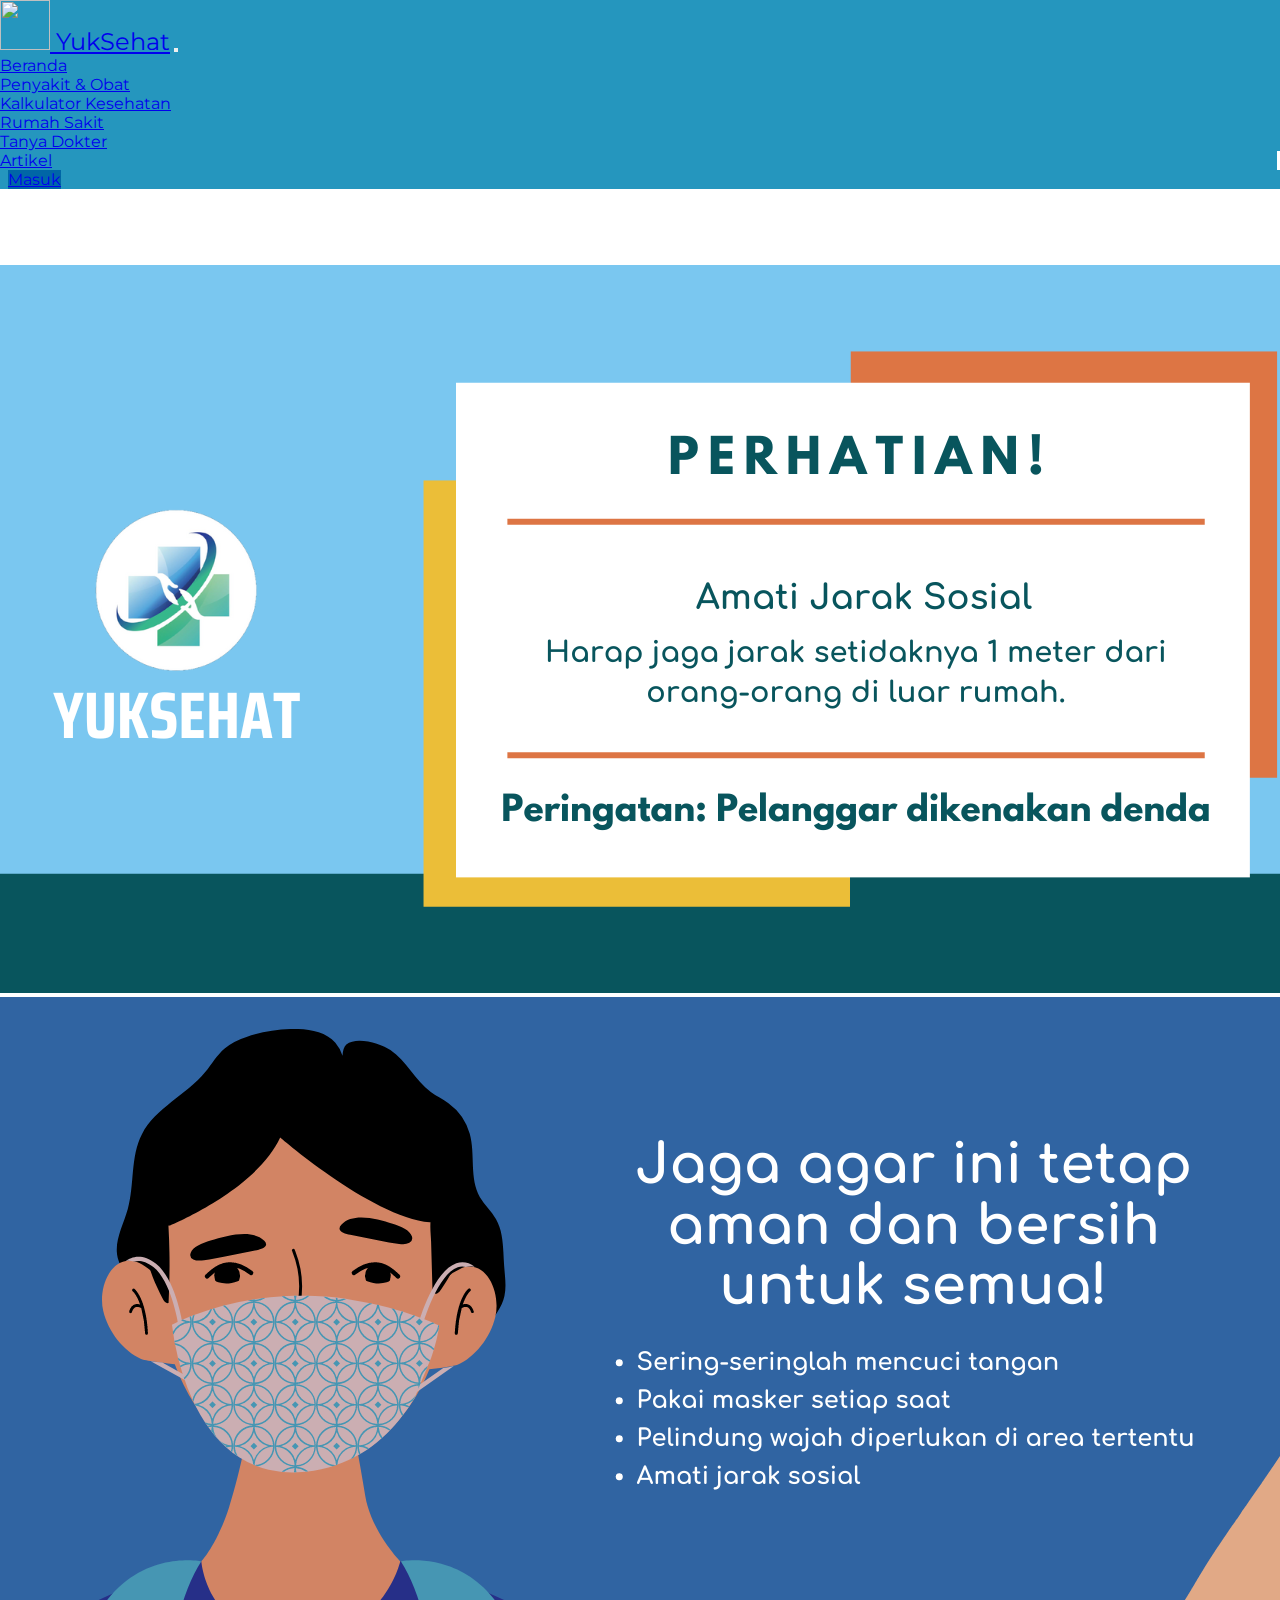
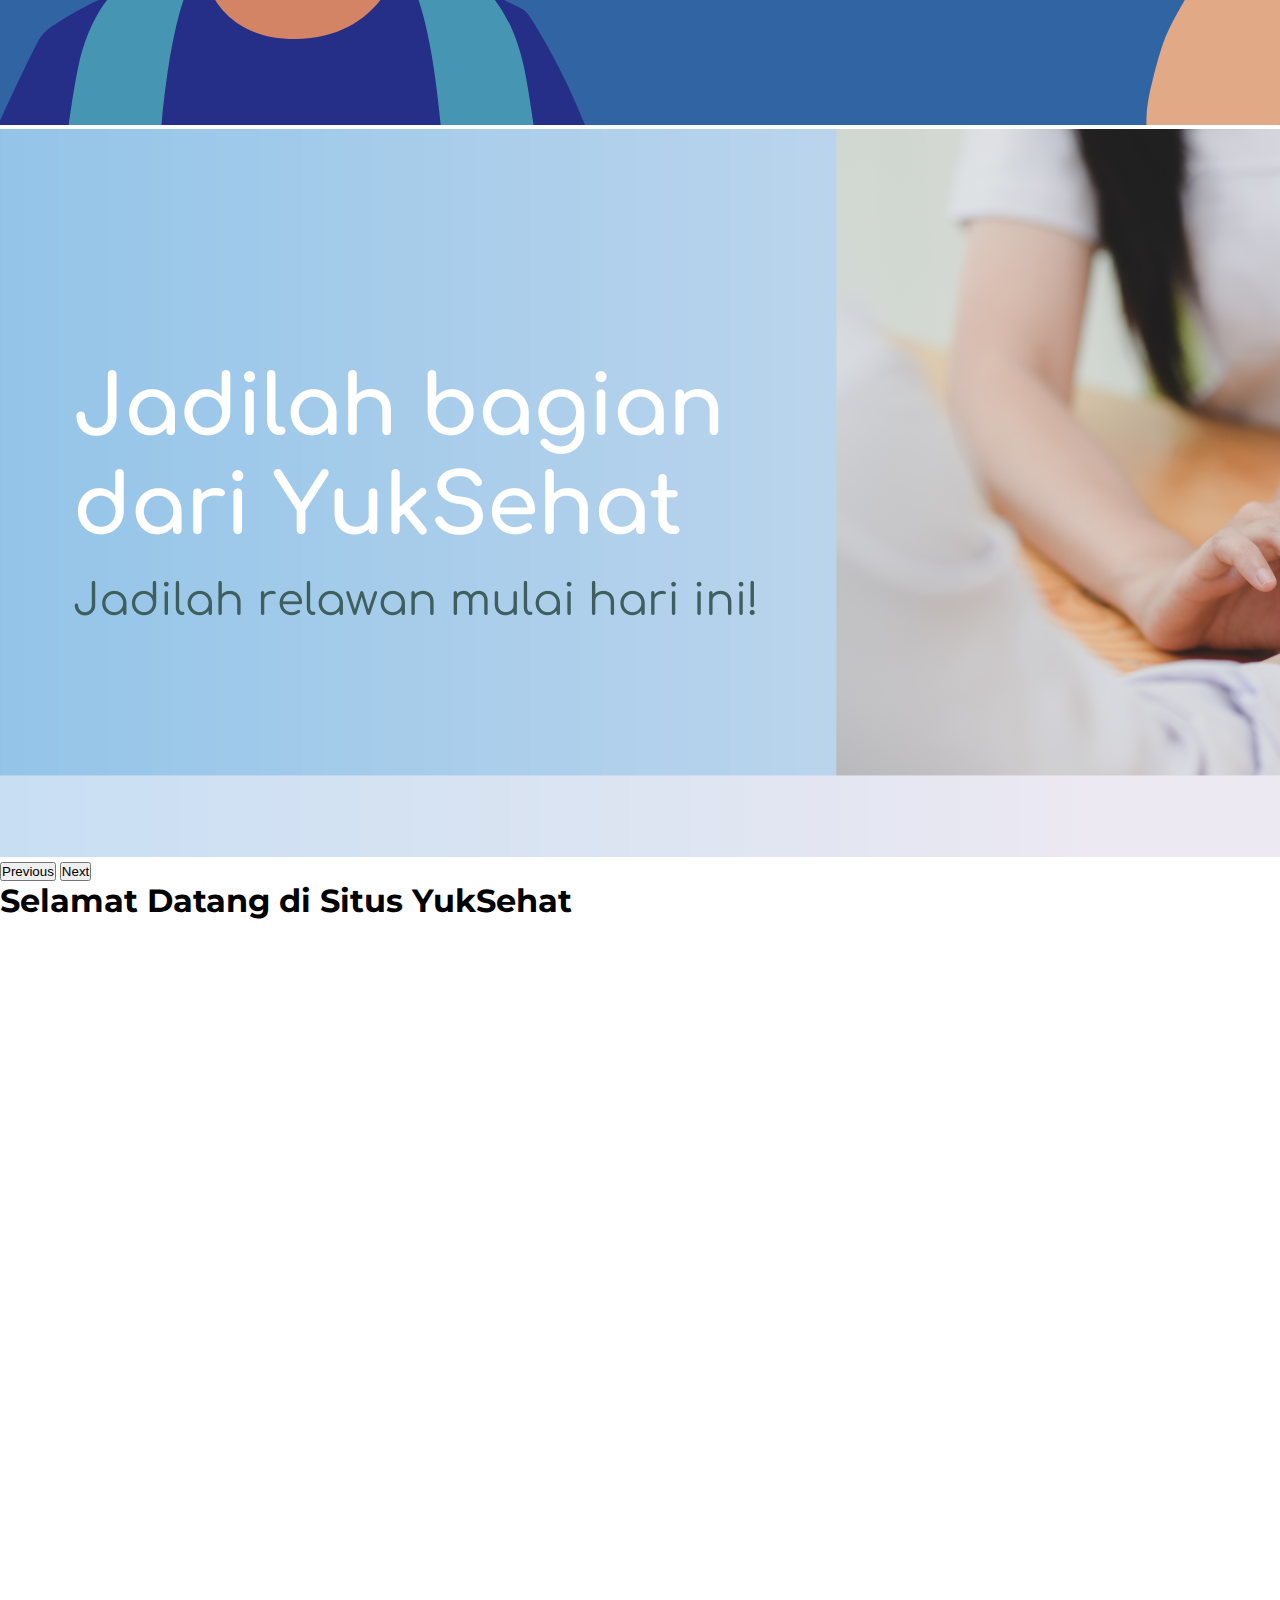
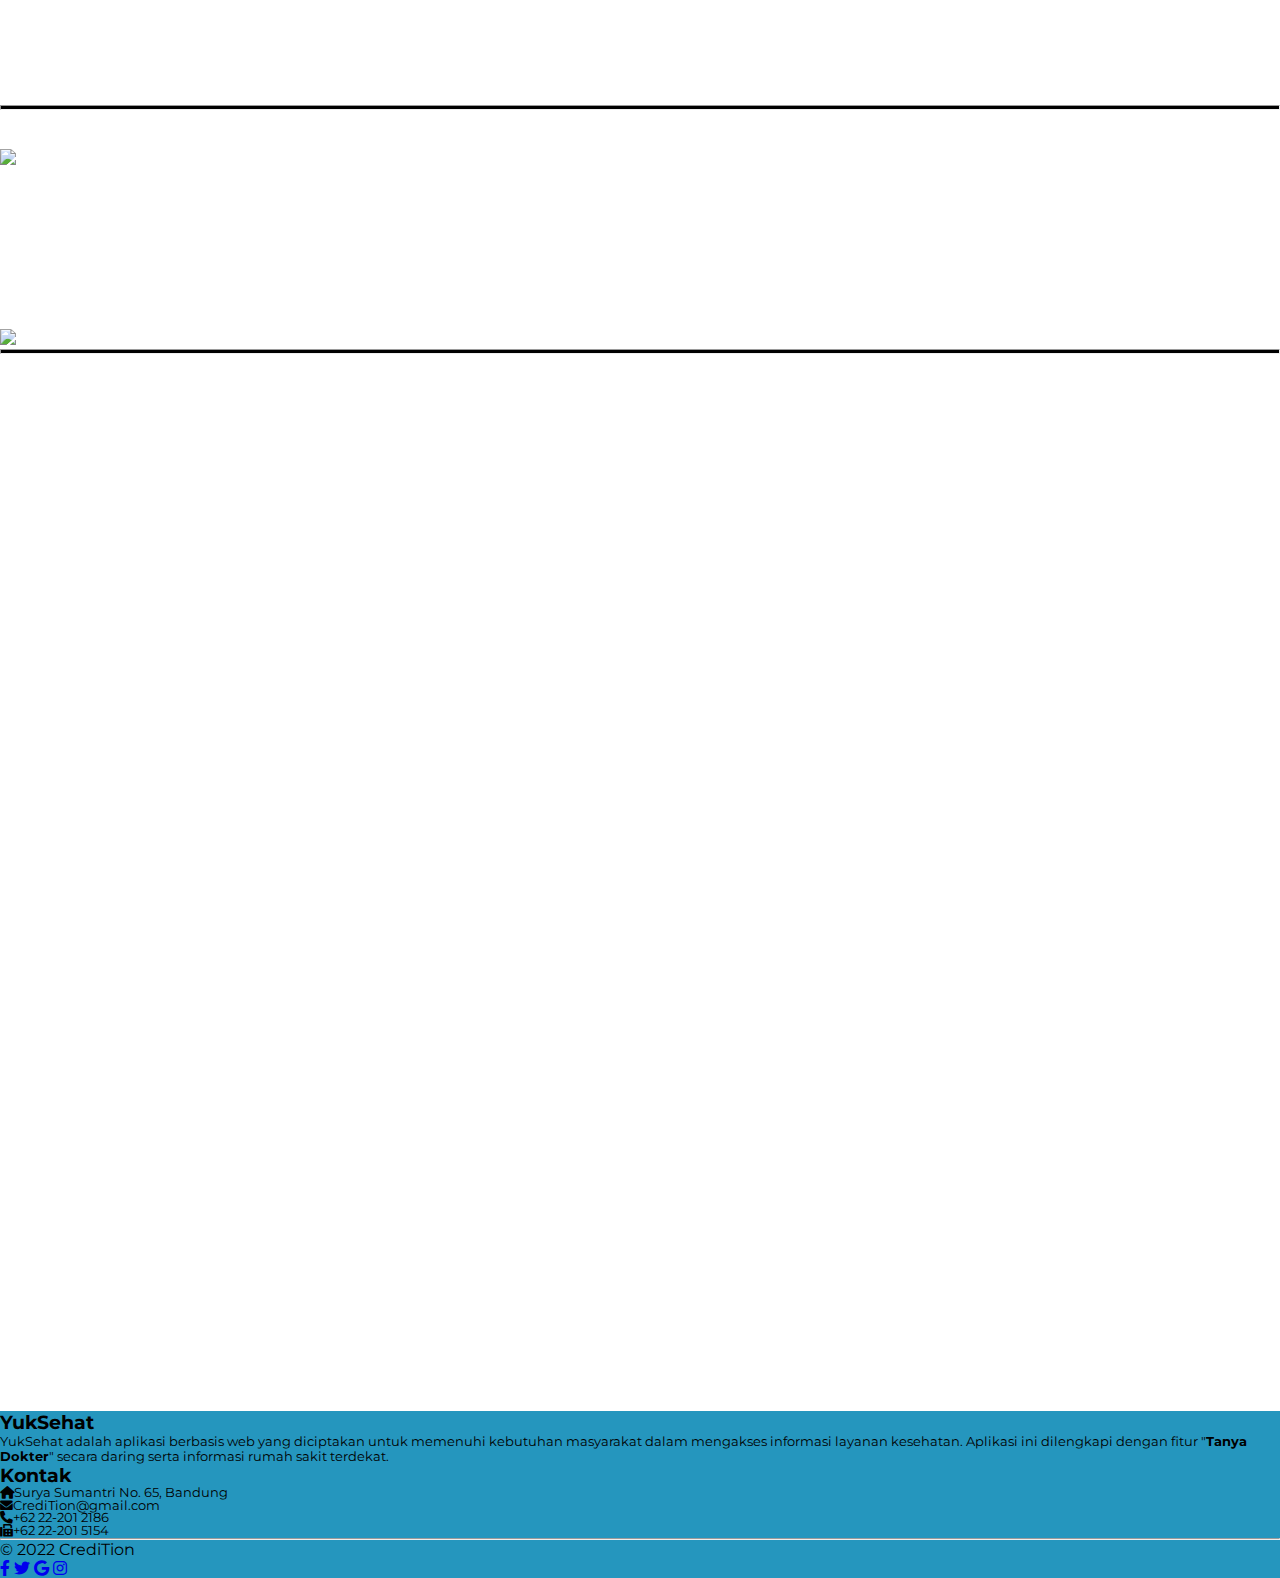
==== commit 7491810e: "Add files via upload" ====
--- a/index.html
+++ b/index.html
@@ -23,6 +23,8 @@
     <link rel="preconnect" href="https://fonts.googleapis.com" />
     <link rel="preconnect" href="https://fonts.gstatic.com" crossorigin />
     <link href="https://fonts.googleapis.com/css2?family=Montserrat:wght@400&display=swap" rel="stylesheet" />
+    <!-- AOS -->
+    <link rel="stylesheet" href="https://unpkg.com/aos@next/dist/aos.css" />
   </head>
   <body>
     <!-- Navbar -->
@@ -31,7 +33,8 @@
         <a class="navbar-brand" href="#">
           <img src="/images/logo.png" alt="" width="50" height="50" />
         </a>
-        <a class="navbar-brand fw-bold text-white" href="#">YukSehat</a>
+        <a class="navbar-brand fw-bold text-white" href="index.html">YukSehat</a>
+
         <button class="navbar-toggler" type="button" data-bs-toggle="collapse" data-bs-target="#navbarNav" aria-controls="navbarNav" aria-expanded="false" aria-label="Toggle navigation">
           <span class="navbar-toggler-icon"></span>
         </button>
@@ -95,28 +98,30 @@
     <section class="my-3">
       <div class="container">
         <div class="row d-flex justify-content-center">
-          <div class="col-md-12 text-center"><h1 class="display-3 mb-5">Selamat Datang di Situs YukSehat</h1></div>
+          <div class="col-md-12 text-center">
+            <h1 class="display-3 mb-5">Selamat Datang di Situs YukSehat</h1>
+          </div>
           <div class="card border border-0">
             <div class="card-body">
               <div class="row">
                 <div class="col-md-1"></div>
-                <div class="col-md-2 text-center">
+                <div class="col-md-2 text-center" data-aos="fade-up" data-aos-duration="1000" data-aos-mirror="true" data-aos-once="false">
                   <a href="penyakitobat.html"><img src="/images/obat.jpg" class="rounded-circle border border-3 img-responsive img-fluid fitur" /></a>
                   <p><b>Daftar Penyakit & Obat</b></p>
                 </div>
-                <div class="col-md-2 text-center">
+                <div class="col-md-2 text-center" data-aos="fade-up" data-aos-delay="50" data-aos-duration="1000" data-aos-mirror="true" data-aos-once="false">
                   <a href="kalkulator.html"> <img src="/images/calculator.jpg" class="border border-3 rounded-circle img-responsive img-fluid fitur kalku" /></a>
                   <p><b>Kalkulator Kesehatan</b></p>
                 </div>
-                <div class="col-md-2 text-center">
+                <div class="col-md-2 text-center" data-aos="fade-up" data-aos-delay="100" data-aos-duration="1000" data-aos-mirror="true" data-aos-once="false">
                   <a href="cekrumkit.html"><img src="/images/hospital.jpg" class="border border-3 rounded-circle img-responsive img-fluid fitur" /></a>
                   <p><b>Periksa Rumah Sakit</b></p>
                 </div>
-                <div class="col-md-2 text-center">
+                <div class="col-md-2 text-center" data-aos="fade-up" data-aos-delay="150" data-aos-duration="1000" data-aos-mirror="true" data-aos-once="false">
                   <a href="tanyadok.html"><img src="/images/doctor.jpg" class="border border-3 rounded-circle img-responsive img-fluid fitur" /></a>
                   <p><b>Tanya Dokter</b></p>
                 </div>
-                <div class="col-md-2 text-center">
+                <div class="col-md-2 text-center" data-aos="fade-up" data-aos-delay="200" data-aos-duration="1000" data-aos-mirror="true" data-aos-once="false">
                   <a href="artikel.html"> <img src="/images/artikel.jpg" class="border border-3 rounded-circle img-responsive img-fluid fitur" /></a>
                   <p><b>Artikel</b></p>
                 </div>
@@ -133,14 +138,14 @@
     <!-- Informasi -->
     <section style="height: auto">
       <div class="container">
-        <h1 class="text-center display-3 mb-3">SEKILAS INFORMASI</h1>
+        <h1 class="text-center display-3 mb-3" data-aos="fade-up" data-aos-delay="500" data-aos-duration="1000" data-aos-mirror="true" data-aos-once="false">SEKILAS INFORMASI</h1>
         <div class="row my-3 align-self-center justify-content-md-center">
           <div class="col-md-5">
             <img class="infromasisatu" src="images/informasi-satu.png" />
           </div>
           <div class="col-md-7 align-self-center justify-content-md-center">
-            <h3 class="fw-bold">Potensi Masyarakat Pakai Layanan Kesehatan Digital</h3>
-            <p>
+            <h3 class="fw-bold" data-aos="fade-up" data-aos-delay="700" data-aos-duration="1000" data-aos-mirror="true" data-aos-once="false">Potensi Masyarakat Memanfaatkan Layanan Kesehatan Digital</h3>
+            <p data-aos="fade-up" data-aos-delay="1000" data-aos-duration="1000" data-aos-mirror="true" data-aos-once="false">
               Medix Group, penyedia solusi manajemen medis global, mencatat terdapat 92 persen masyarakat Indonesia akan memanfaatan layanan kesehatan digital pada 2022. CEO & Presiden Medix Sigal Atzmon menjabarkan, angka tersebut
               mengalami kenaikan yang signifikan dari 64 persen masyarakat yang menggunakan aplikasi digital sebelum pandemi Covid-19.
             </p>
@@ -148,8 +153,8 @@
         </div>
         <div class="row mb-3">
           <div class="col-md-7 align-self-center justify-content-md-center">
-            <h3 class="fw-bold text-end">Kesadaran Masyarakat Indonesia terhadap Kesehatan Kian Meningkat</h3>
-            <p class="text-end">
+            <h3 class="fw-bold text-end" data-aos="fade-up" data-aos-delay="700" data-aos-duration="1000" data-aos-mirror="true" data-aos-once="false">Kesadaran Masyarakat Indonesia terhadap Kesehatan Kian Meningkat</h3>
+            <p class="text-end" data-aos="fade-up" data-aos-delay="1000" data-aos-duration="1000" data-aos-mirror="true" data-aos-once="false">
               Berdasarkan data Nielsen's New Global Health and Ingredient-Sentiment Survey yang dirilis akhir 2016 mengenai pola makan masyarakat modern di Indonesia menunjukkan, 70% responden menjalani diet tertentu untuk menghindari
               berbagai penyakit degeneratif. Survei tersebut juga menunjukkan 68% responden mulai berinvestasi lebih pada makanan dengan kandungan yang sesuai diet mereka.
             </p>
@@ -168,10 +173,10 @@
       <div class="container">
         <div class="row text-center">
           <div class="col-12">
-            <h1 class="display-3">Testimoni</h1>
-          </div>
-        </div>
-        <div class="row align-items-md-center text-white">
+            <h1 class="display-3" data-aos="fade-up" data-aos-delay="900" data-aos-duration="1000" data-aos-mirror="true" data-aos-once="false">Testimoni</h1>
+          </div>
+        </div>
+        <div class="row align-items-md-center text-white" data-aos="fade-up" data-aos-delay="1100" data-aos-duration="1000" data-aos-mirror="true" data-aos-once="false">
           <div class="col-lg-12 col-md-12 col-sm-12">
             <div class="carousel" data-interval="25" data-bs-ride="carousel">
               <!-- Wrapper for slides -->
@@ -256,13 +261,13 @@
               <div class="col-md-8 col-lg-3 col-xl-3 mx-auto mt-3">
                 <h3 class="mb-4 font-weight-bold text-white">YukSehat</h3>
                 <p class="text-white" style="font-size: 0.8em">
-                  YukSehat adalah aplikasi berbasis website yang diciptakan untuk memudahkan masyarakat dalam mengakses layanan kesehatan secara daring. Website ini dapat disertai dengan platform untuk bertanya kepada dokter dan akses rumah
-                  sakit terdekat
+                  YukSehat adalah aplikasi berbasis web yang diciptakan untuk memenuhi kebutuhan masyarakat dalam mengakses informasi layanan kesehatan. Aplikasi ini dilengkapi dengan fitur "<b>Tanya Dokter</b>" secara daring serta
+                  informasi rumah sakit terdekat.
                 </p>
               </div>
               <div class="col-md-4 col-lg-3 col-xl-3 mx-auto mt-3 text-white">
                 <h3 class="mb-4 font-weight-bold">Kontak</h3>
-                <p class="" style="font-size: 0.8em; line-height: 1em"><i class="fas fa-home me-3"></i>Surya Sumantri No.65, Bandung</p>
+                <p class="" style="font-size: 0.8em; line-height: 1em"><i class="fas fa-home me-3"></i>Surya Sumantri No. 65, Bandung</p>
                 <p class="" style="font-size: 0.8em; line-height: 1em"><i class="fas fa-envelope me-3"></i>CrediTion@gmail.com</p>
                 <p class="" style="font-size: 0.8em; line-height: 1em"><i class="fas fa-phone me-3"></i>+62 22-201 2186</p>
                 <p class="" style="font-size: 0.8em; line-height: 1em"><i class="fas fa-fax me-3"></i>+62 22-201 5154</p>
@@ -290,6 +295,11 @@
       </footer>
     </section>
     <!-- Footer -->
+
+    <script src="https://unpkg.com/aos@next/dist/aos.js"></script>
+    <script>
+      AOS.init();
+    </script>
     <script src="https://cdn.jsdelivr.net/npm/bootstrap@5.2.0/dist/js/bootstrap.bundle.min.js" integrity="sha384-A3rJD856KowSb7dwlZdYEkO39Gagi7vIsF0jrRAoQmDKKtQBHUuLZ9AsSv4jD4Xa" crossorigin="anonymous"></script>
   </body>
 </html>
--- a/css/style.css
+++ b/css/style.css
@@ -166,15 +166,36 @@
 #vertical {
   transform: rotate(90deg);
   width: auto;
-  margin-top: 4rem;
+  margin-top: 7rem;
   color: black;
   background-color: black;
   height: 0.5rem;
 }
+.buthover:hover {
+  background-color: #0066a6;
+}
 .sec-penyakitobat {
-  height: 24.5vh;
-}
+  height: 32.5vh;
+}
+.same {
+  max-width: 30px;
+  max-height: 30px;
+  height: auto;
+  width: 100%;
+  margin: 0 5px 5px 5px;
+}
+.addbord {
+  border-right: solid black 3px;
+}
+
 /* Penyaktit & Obat */
+
+/* Kalkulator */
+.sec-kalkulator {
+  height: 42.5vh;
+  margin-top: 7rem;
+}
+/* Kalkulator */
 
 /* Media Query Smartphone*/
 @media only screen and (min-width: 319px) and (max-width: 667px) {
@@ -182,6 +203,20 @@
     width: 100%;
     background-color: #0066a6 !important;
   }
+  .same {
+    max-width: 30px;
+    max-height: 30px;
+    height: auto;
+    width: 100%;
+    margin: 0 5px 5px 5px;
+  }
+  .sec-penyakitobat {
+    height: auto;
+  }
+  .sec-kalkulator {
+    height: auto;
+    margin-top: 7rem;
+  }
   .lh-lg {
     font-size: 0.6em;
   }
@@ -192,6 +227,8 @@
   }
   #vertical {
     transform: rotate(0deg);
+    margin-top: 3rem;
+    margin-bottom: 2rem;
     width: auto;
     color: black;
     background-color: black;
@@ -216,6 +253,12 @@
   .triangle {
     display: none;
   }
+  .offcanvas {
+    height: 60vh;
+  }
+  .addbord {
+    border-right: 0;
+  }
 }
 /* tanya dokter */
 #dokter1 {
@@ -237,41 +280,33 @@
 .btn-dokter:hover {
   background-color: none;
 }
+.medq2 {
+  bottom: 10%;
+}
 
 /* Media Query Halaman Kalkulator */
 @media only screen and (min-width: 600px) {
-  .mediaqOC {
-    margin-left: 530px;
+  .medq1 {
     margin-top: 4%;
-    width: 30%;
+    margin-left: 36.6%;
+    height: 87%;
+  }
+
+  .medq2 {
+    margin-top: 4%;
+    margin-left: 36.6%;
+    height: 100%;
+    width: 26%;
+  }
+  .medq3 {
+    margin-top: 4%;
+    margin-right: 37.5%;
     height: 85%;
-  }
-
-  .mediaqOC1 {
-    margin-right: 545px;
-    margin-top: 4%;
-    width: 30%;
-    height: 85%;
-  }
-
-  .mediaqOC2 {
-    margin-left: 530px;
-    margin-top: 4%;
-    width: 30%;
+    width: 26%;
   }
 }
 /* End Media Query Halaman Kalkulator */
 
 /* Media Query Halaman cek rumkit  */
-@media only screen and (min-width: 600px) {
-  .mediaqOC {
-    margin-left: 530px;
-    margin-top: 4%;
-    width: 30%;
-    height: 85%;
-  }
-  .mediaqI {
-    width: 50%;
-  }
-}
+
 /* End Media Query Halaman cek rumkit  */
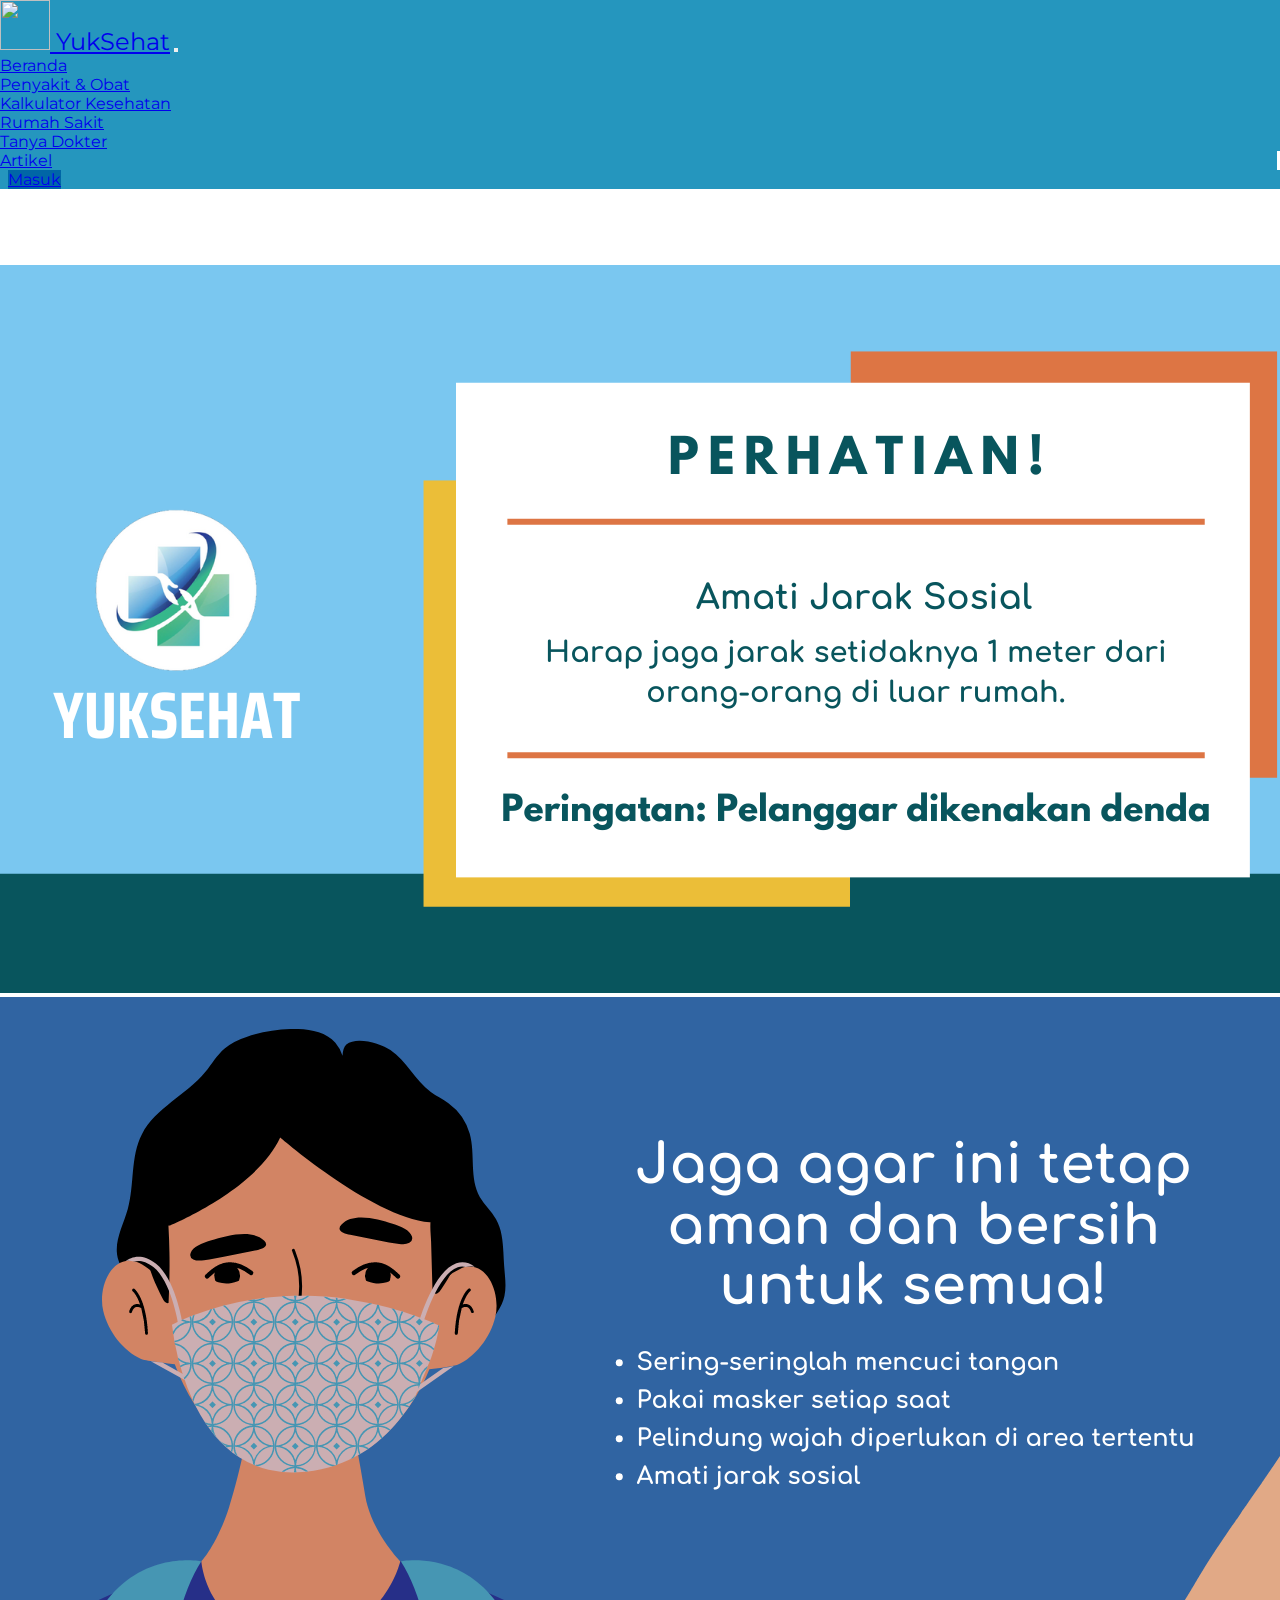
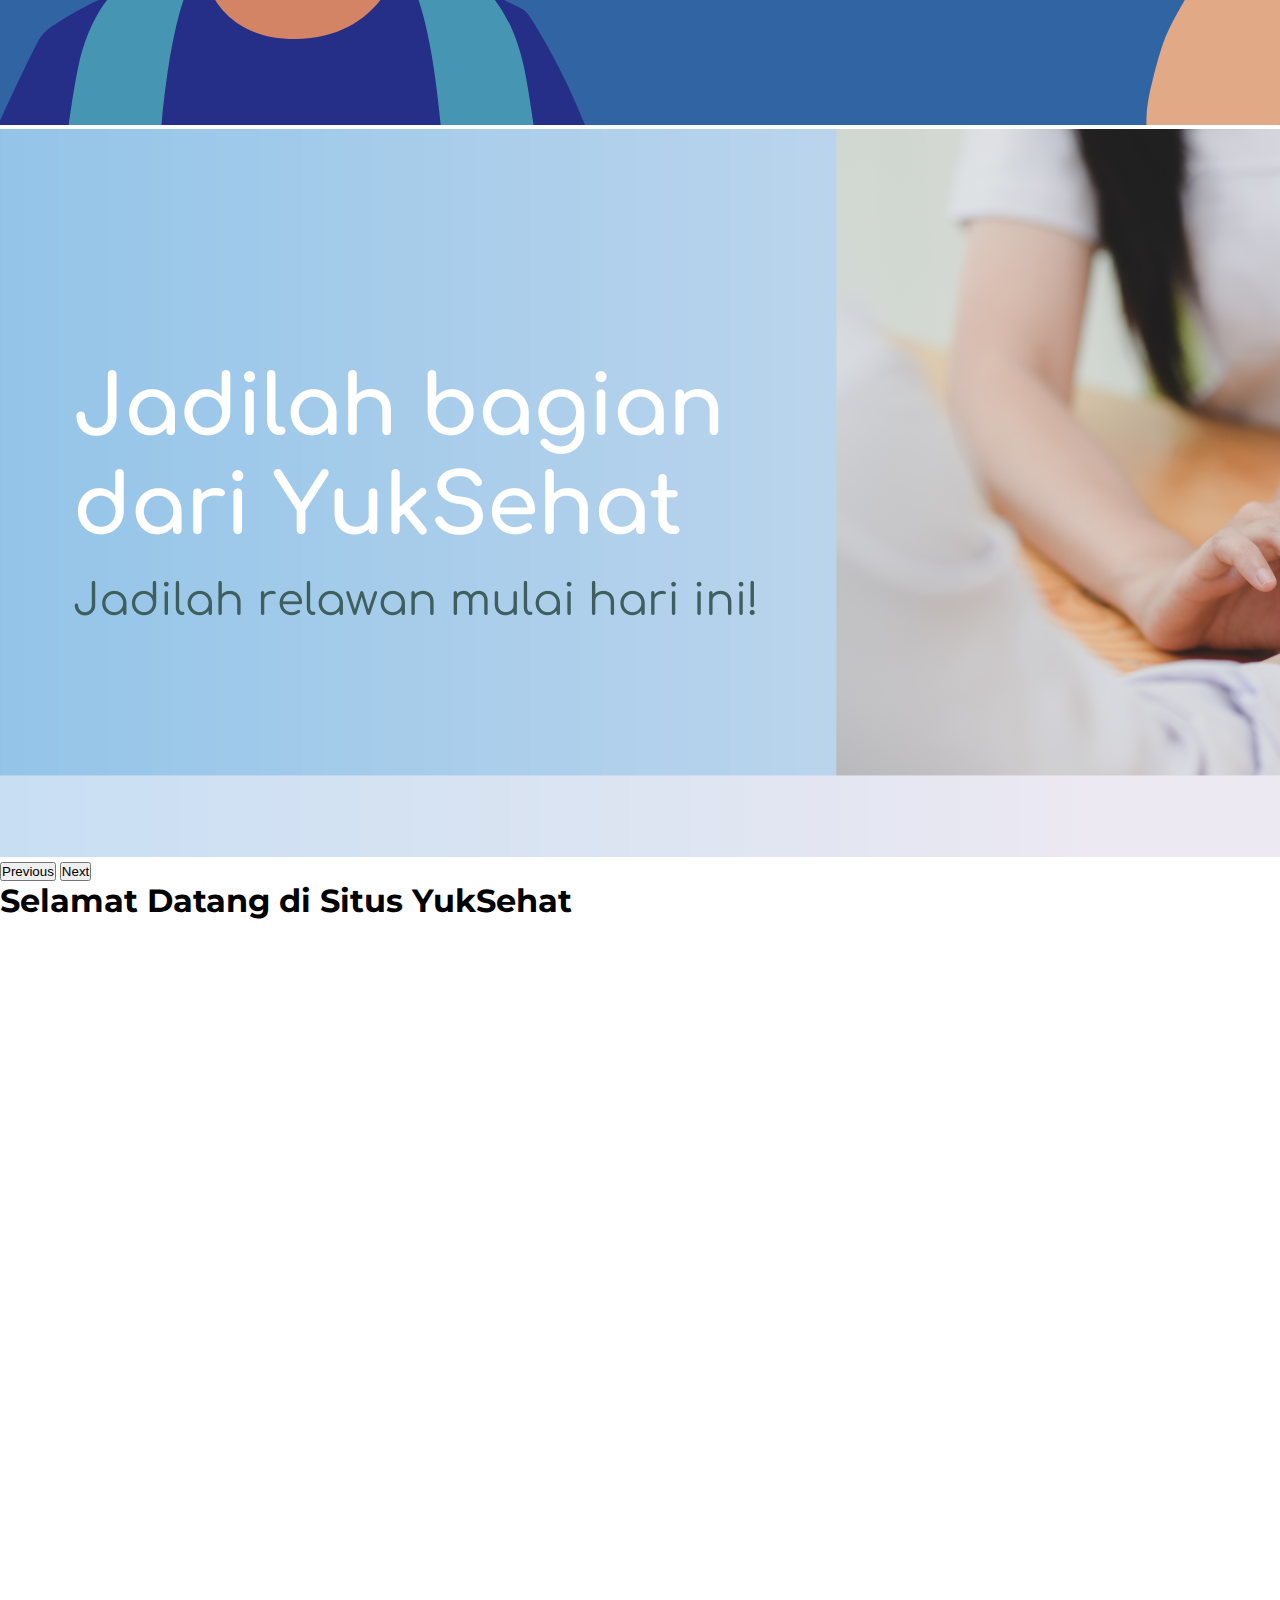
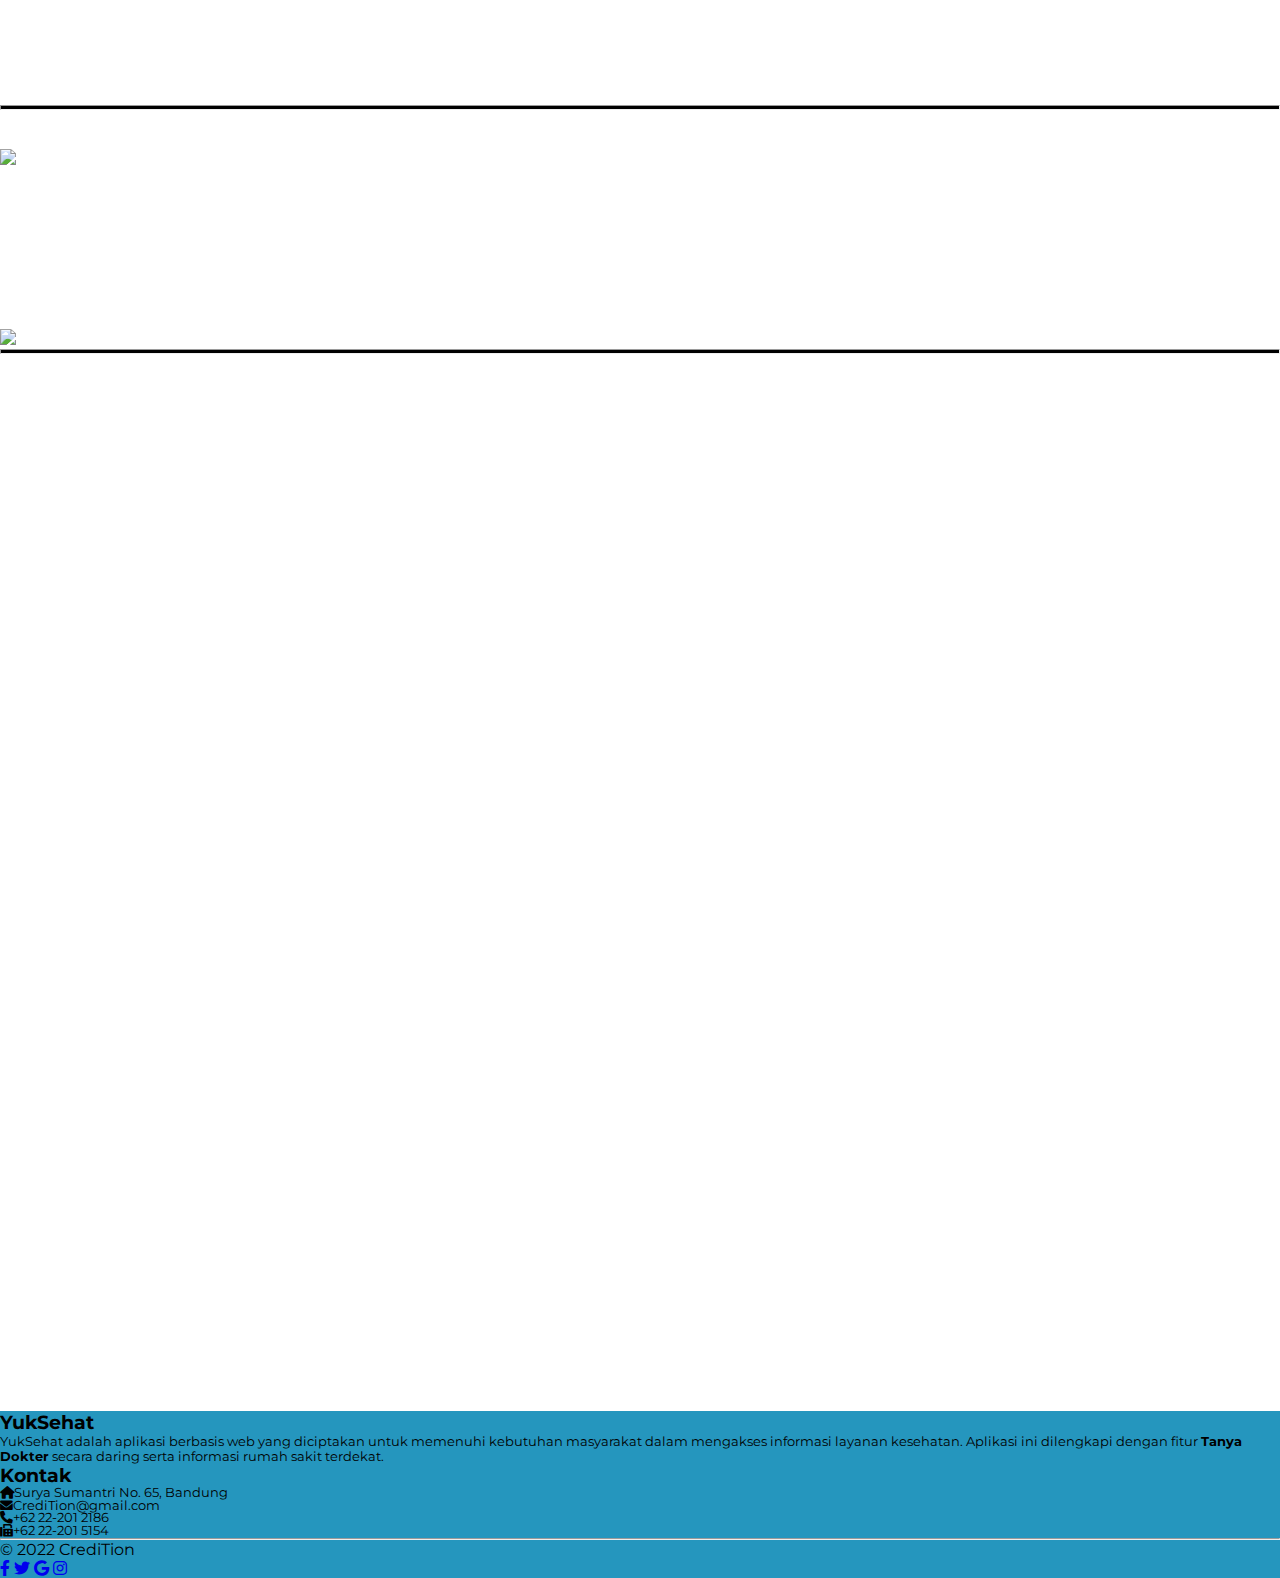
==== commit 4c3d4167: "Add files via upload" ====
--- a/index.html
+++ b/index.html
@@ -144,7 +144,7 @@
             <img class="infromasisatu" src="images/informasi-satu.png" />
           </div>
           <div class="col-md-7 align-self-center justify-content-md-center">
-            <h3 class="fw-bold" data-aos="fade-up" data-aos-delay="700" data-aos-duration="1000" data-aos-mirror="true" data-aos-once="false">Potensi Masyarakat Memanfaatkan Layanan Kesehatan Digital</h3>
+            <h3 class="fw-bold" data-aos="fade-up" data-aos-delay="700" data-aos-duration="1000" data-aos-mirror="true" data-aos-once="false">Potensi Masyarakat dalam Memanfaatkan Layanan Kesehatan Digital</h3>
             <p data-aos="fade-up" data-aos-delay="1000" data-aos-duration="1000" data-aos-mirror="true" data-aos-once="false">
               Medix Group, penyedia solusi manajemen medis global, mencatat terdapat 92 persen masyarakat Indonesia akan memanfaatan layanan kesehatan digital pada 2022. CEO & Presiden Medix Sigal Atzmon menjabarkan, angka tersebut
               mengalami kenaikan yang signifikan dari 64 persen masyarakat yang menggunakan aplikasi digital sebelum pandemi Covid-19.
@@ -261,8 +261,8 @@
               <div class="col-md-8 col-lg-3 col-xl-3 mx-auto mt-3">
                 <h3 class="mb-4 font-weight-bold text-white">YukSehat</h3>
                 <p class="text-white" style="font-size: 0.8em">
-                  YukSehat adalah aplikasi berbasis web yang diciptakan untuk memenuhi kebutuhan masyarakat dalam mengakses informasi layanan kesehatan. Aplikasi ini dilengkapi dengan fitur "<b>Tanya Dokter</b>" secara daring serta
-                  informasi rumah sakit terdekat.
+                  YukSehat adalah aplikasi berbasis web yang diciptakan untuk memenuhi kebutuhan masyarakat dalam mengakses informasi layanan kesehatan. Aplikasi ini dilengkapi dengan fitur <b>Tanya Dokter</b> secara daring serta informasi
+                  rumah sakit terdekat.
                 </p>
               </div>
               <div class="col-md-4 col-lg-3 col-xl-3 mx-auto mt-3 text-white">
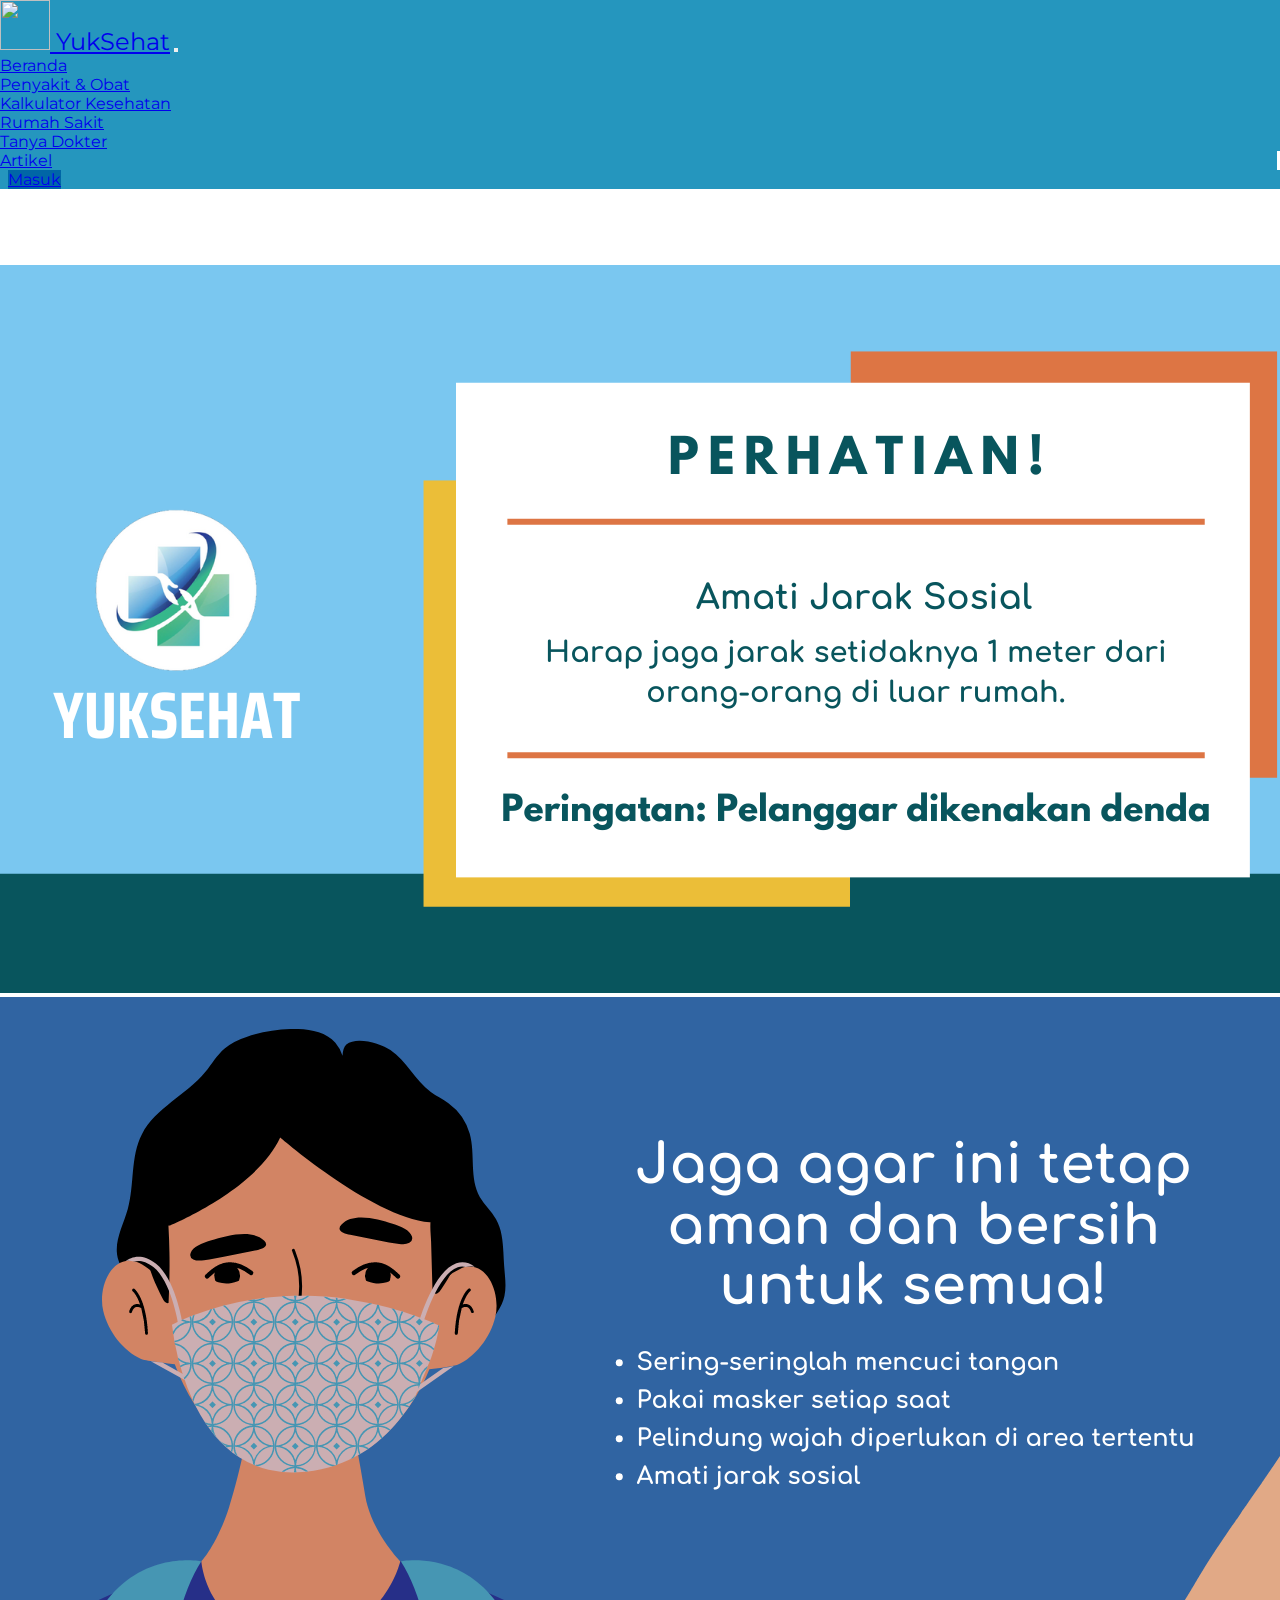
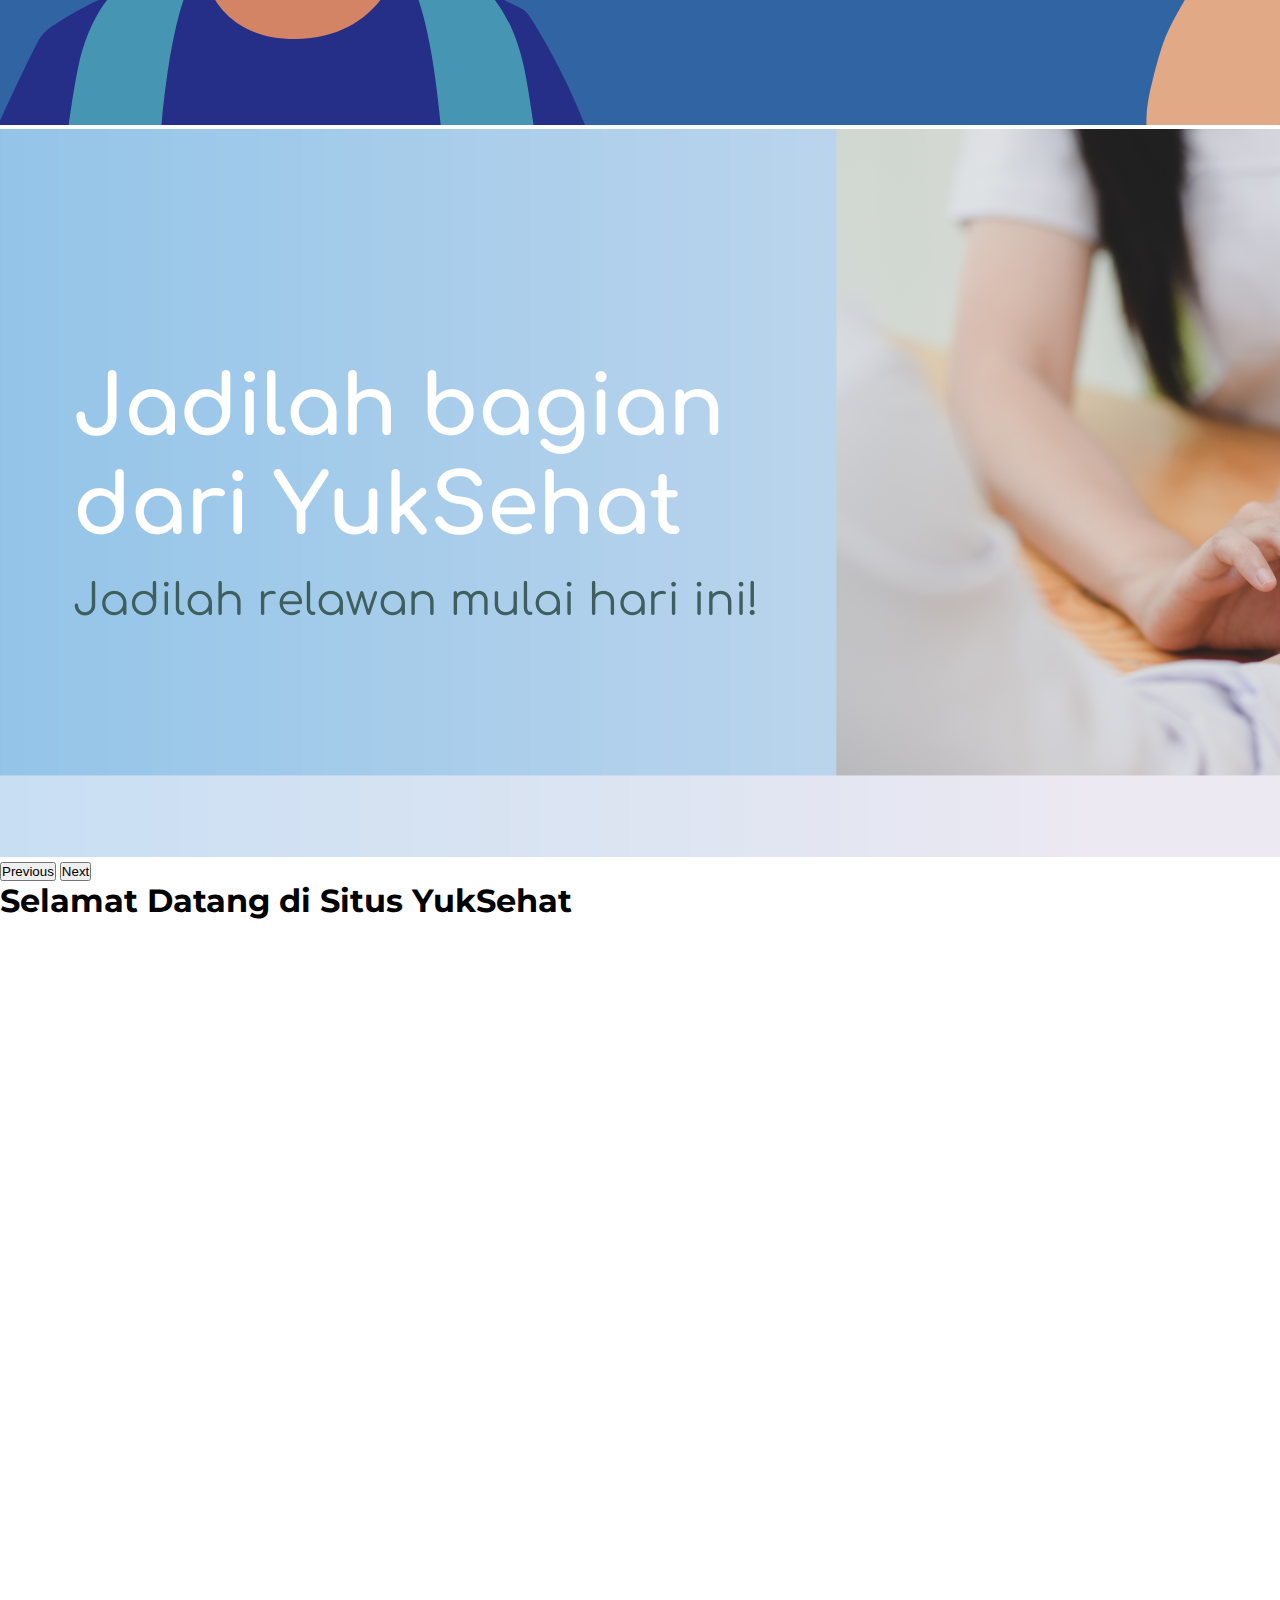
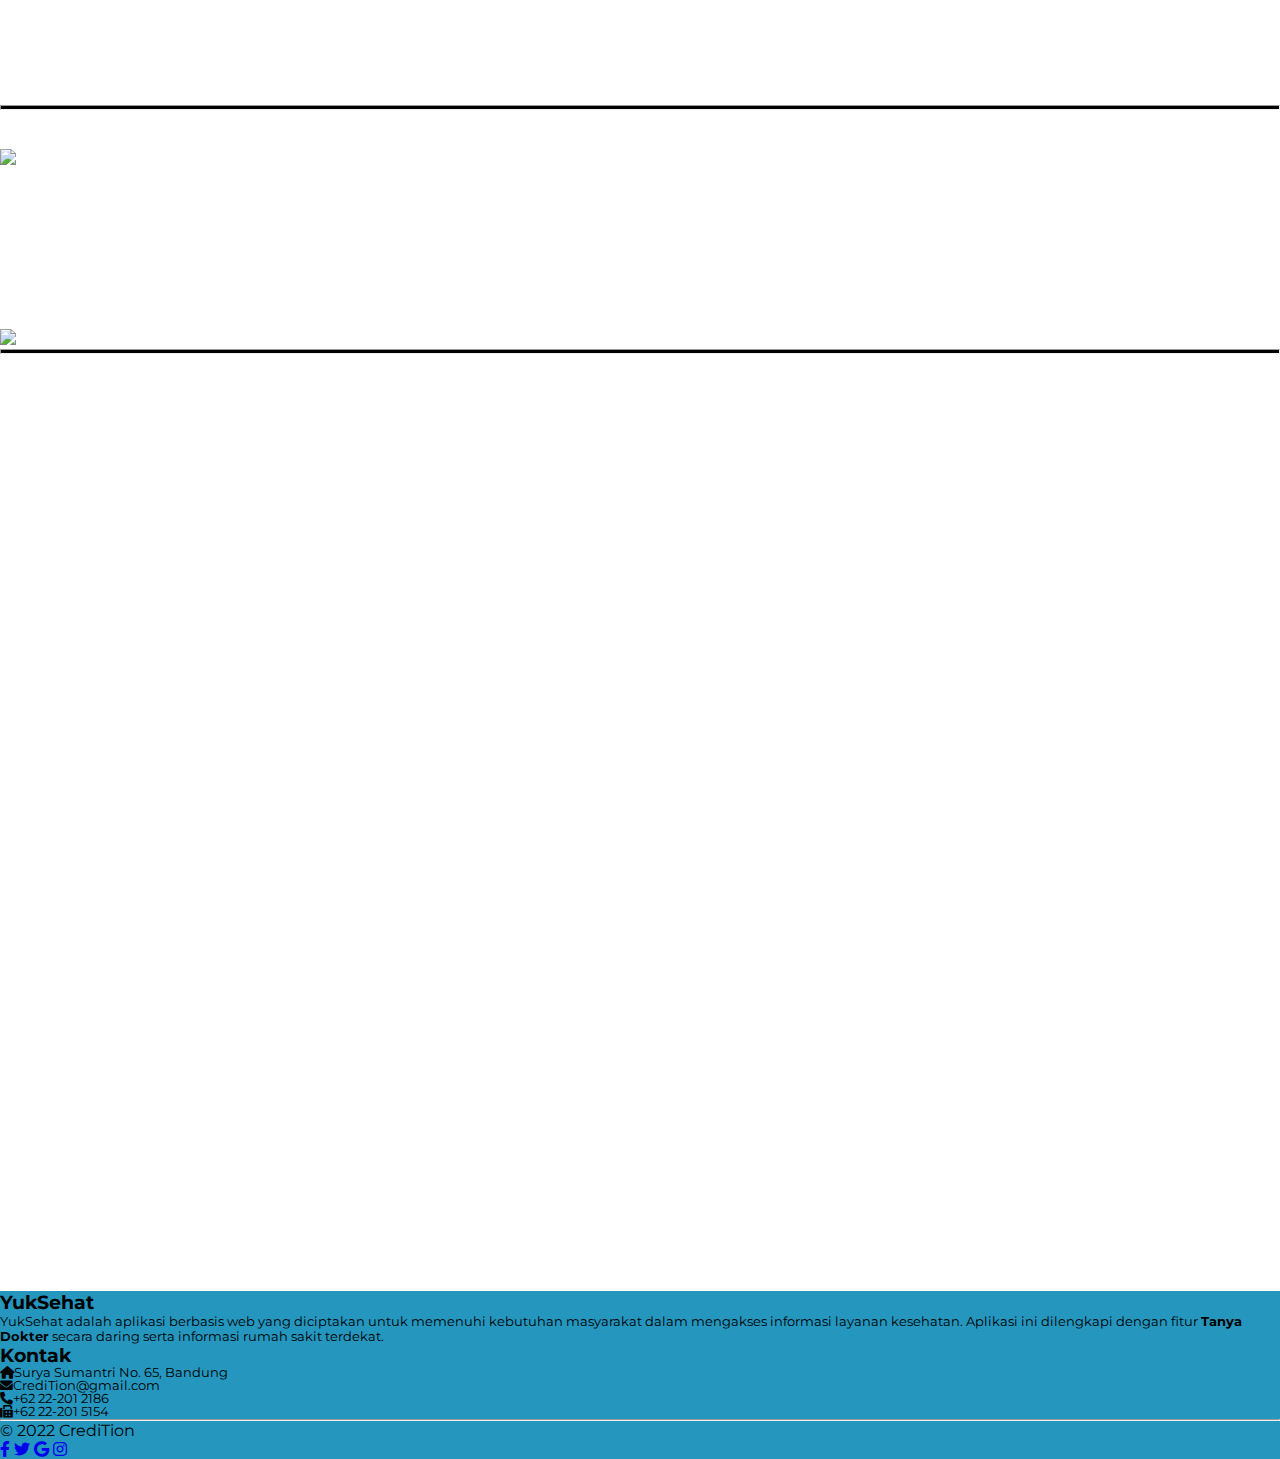
==== commit b52d944b: "Add files via upload" ====
--- a/index.html
+++ b/index.html
@@ -142,6 +142,7 @@
         <div class="row my-3 align-self-center justify-content-md-center">
           <div class="col-md-5">
             <img class="infromasisatu" src="images/informasi-satu.png" />
+            <!-- Sumber : Freepik.com -->
           </div>
           <div class="col-md-7 align-self-center justify-content-md-center">
             <h3 class="fw-bold" data-aos="fade-up" data-aos-delay="700" data-aos-duration="1000" data-aos-mirror="true" data-aos-once="false">Potensi Masyarakat dalam Memanfaatkan Layanan Kesehatan Digital</h3>
@@ -161,6 +162,7 @@
           </div>
           <div class="col-md-5 order-sm-1">
             <img class="infromasidua" src="images/informasidua.png" />
+            <!-- Sumber : Freepik.com -->
           </div>
         </div>
         <hr class="pembatas" />
@@ -211,7 +213,7 @@
                     </div>
                     <div class="row pt-4 d-flex testi-tengah">
                       <div class="col-sm-2">
-                        <img src="/images/arthur.png" class="rounded-circle" style="max-width: 150px; width: 100%" />
+                        <img src="/images/arthur.JPG" class="rounded-circle" style="max-width: 150px; width: 100%" />
                       </div>
                       <div class="col-sm-10 text-dark pt-3 my-auto">
                         <h5><strong>Cristianto Tri Arthurito</strong></h5>
--- a/css/style.css
+++ b/css/style.css
@@ -139,7 +139,7 @@
   text-decoration: none;
 }
 #login {
-  background-image: url('/images/bglogin.jpg');
+  background-color: #0066a6;
 }
 
 .button-login {
@@ -162,7 +162,7 @@
 }
 /* Login */
 
-/* Penyaktit & Obat */
+/* Penyakit & Obat */
 #vertical {
   transform: rotate(90deg);
   width: auto;
@@ -197,12 +197,64 @@
 }
 /* Kalkulator */
 
+/* tanya dokter */
+#dokter1 {
+  height: auto;
+  max-height: 200px;
+  width: 100%;
+  max-width: 200px;
+}
+.tanyadokbord {
+  border-right: solid 3px;
+}
+
+#hubungi {
+  margin-top: 9rem;
+}
+
+.btn-rata {
+  width: 30px;
+  height: 30px;
+}
+
+.btn-dokter:hover {
+  background-color: none;
+}
+
+/* Media Query Halaman Kalkulator */
+@media only screen and (min-width: 600px) {
+  .medq1 {
+    margin-top: 4%;
+    margin-left: 36.6%;
+    height: 87%;
+  }
+
+  .medq2 {
+    margin-top: 4%;
+    margin-left: 36.6%;
+    height: 100%;
+    width: 26%;
+  }
+  .medq3 {
+    margin-top: 4%;
+    margin-right: 37.5%;
+    height: 85%;
+    width: 26%;
+  }
+}
+/* End Media Query Halaman Kalkulator */
+
+/* Media Query Halaman cek rumkit  */
+
+/* End Media Query Halaman cek rumkit  */
+
 /* Media Query Smartphone*/
 @media only screen and (min-width: 319px) and (max-width: 667px) {
   .button-login-nav {
     width: 100%;
     background-color: #0066a6 !important;
   }
+
   .same {
     max-width: 30px;
     max-height: 30px;
@@ -253,60 +305,11 @@
   .triangle {
     display: none;
   }
-  .offcanvas {
-    height: 60vh;
-  }
+
   .addbord {
     border-right: 0;
   }
-}
-/* tanya dokter */
-#dokter1 {
-  height: auto;
-  max-height: 200px;
-  width: 100%;
-  max-width: 200px;
-}
-
-#hubungi {
-  margin-top: 9rem;
-}
-
-.btn-rata {
-  width: 30px;
-  height: 30px;
-}
-
-.btn-dokter:hover {
-  background-color: none;
-}
-.medq2 {
-  bottom: 10%;
-}
-
-/* Media Query Halaman Kalkulator */
-@media only screen and (min-width: 600px) {
-  .medq1 {
-    margin-top: 4%;
-    margin-left: 36.6%;
-    height: 87%;
-  }
-
-  .medq2 {
-    margin-top: 4%;
-    margin-left: 36.6%;
-    height: 100%;
-    width: 26%;
-  }
-  .medq3 {
-    margin-top: 4%;
-    margin-right: 37.5%;
-    height: 85%;
-    width: 26%;
-  }
-}
-/* End Media Query Halaman Kalkulator */
-
-/* Media Query Halaman cek rumkit  */
-
-/* End Media Query Halaman cek rumkit  */
+  .tanyadokbord {
+    border-right: 0;
+  }
+}
